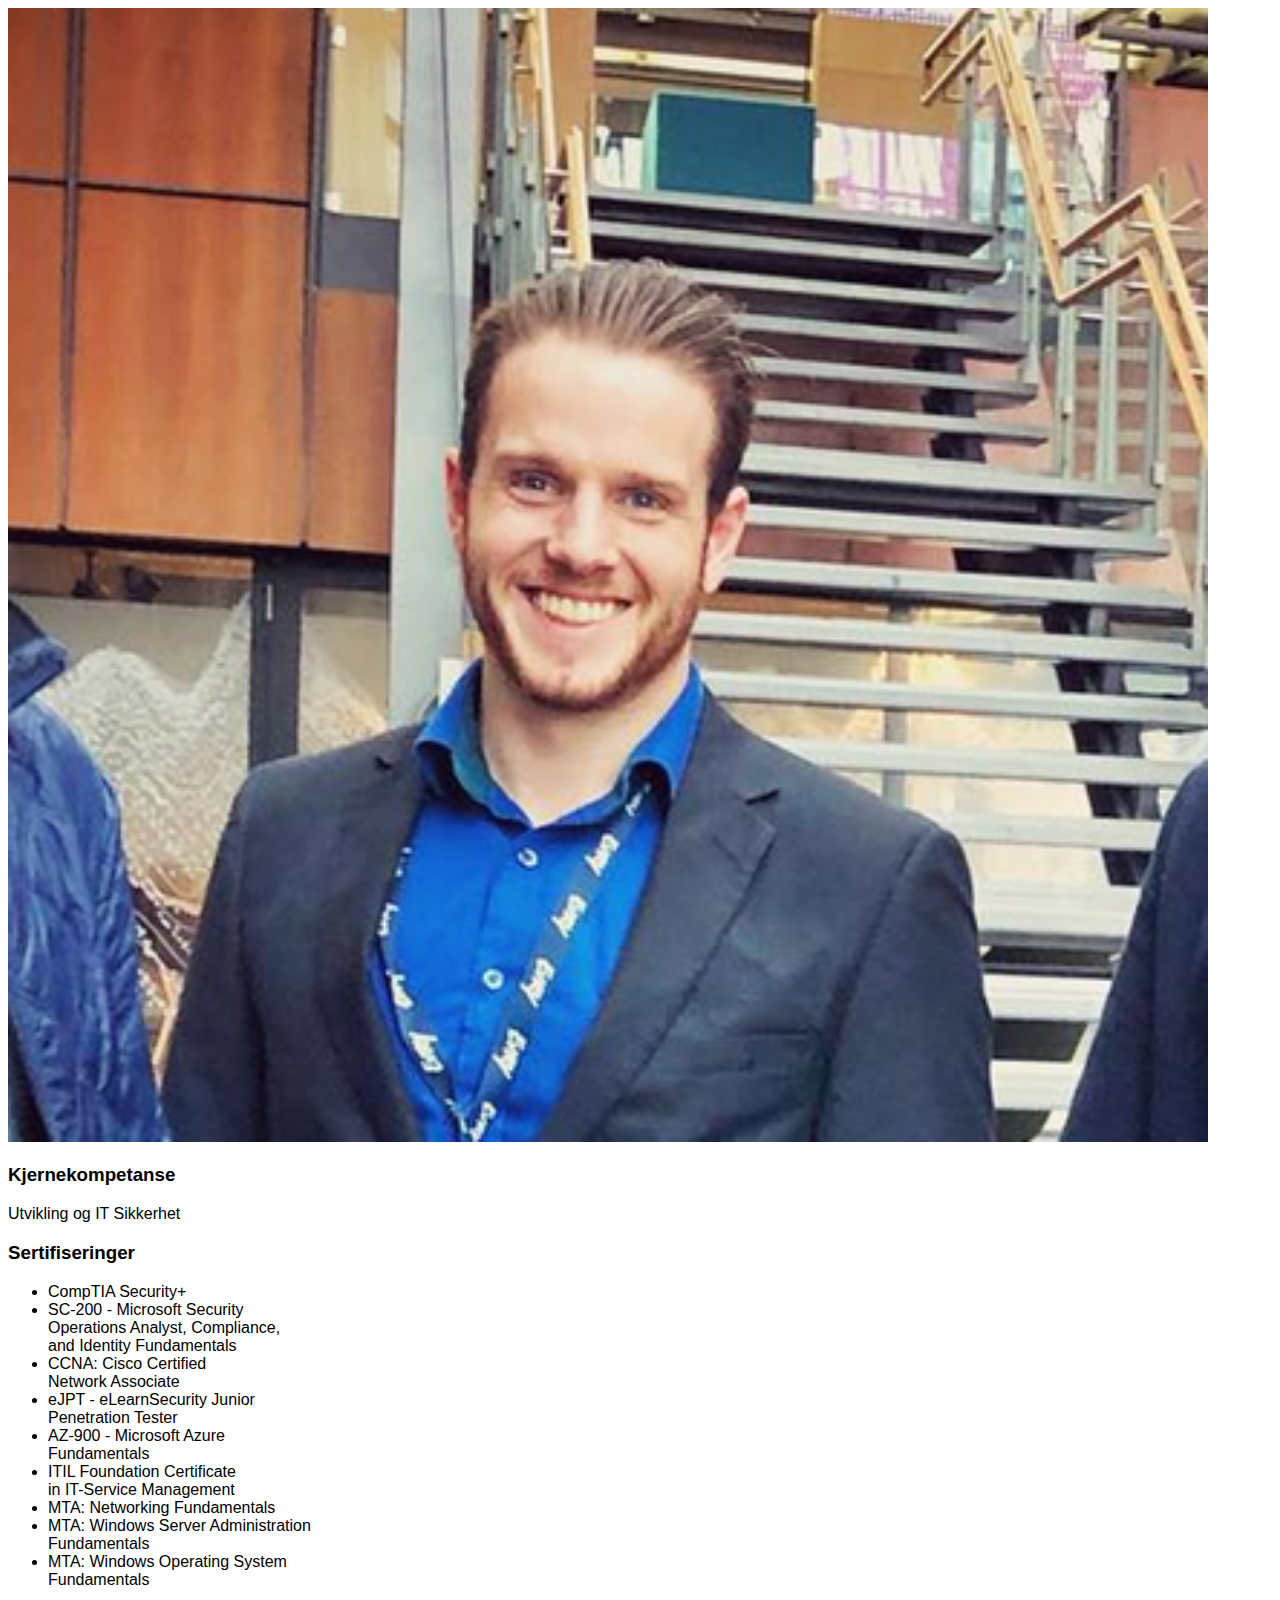
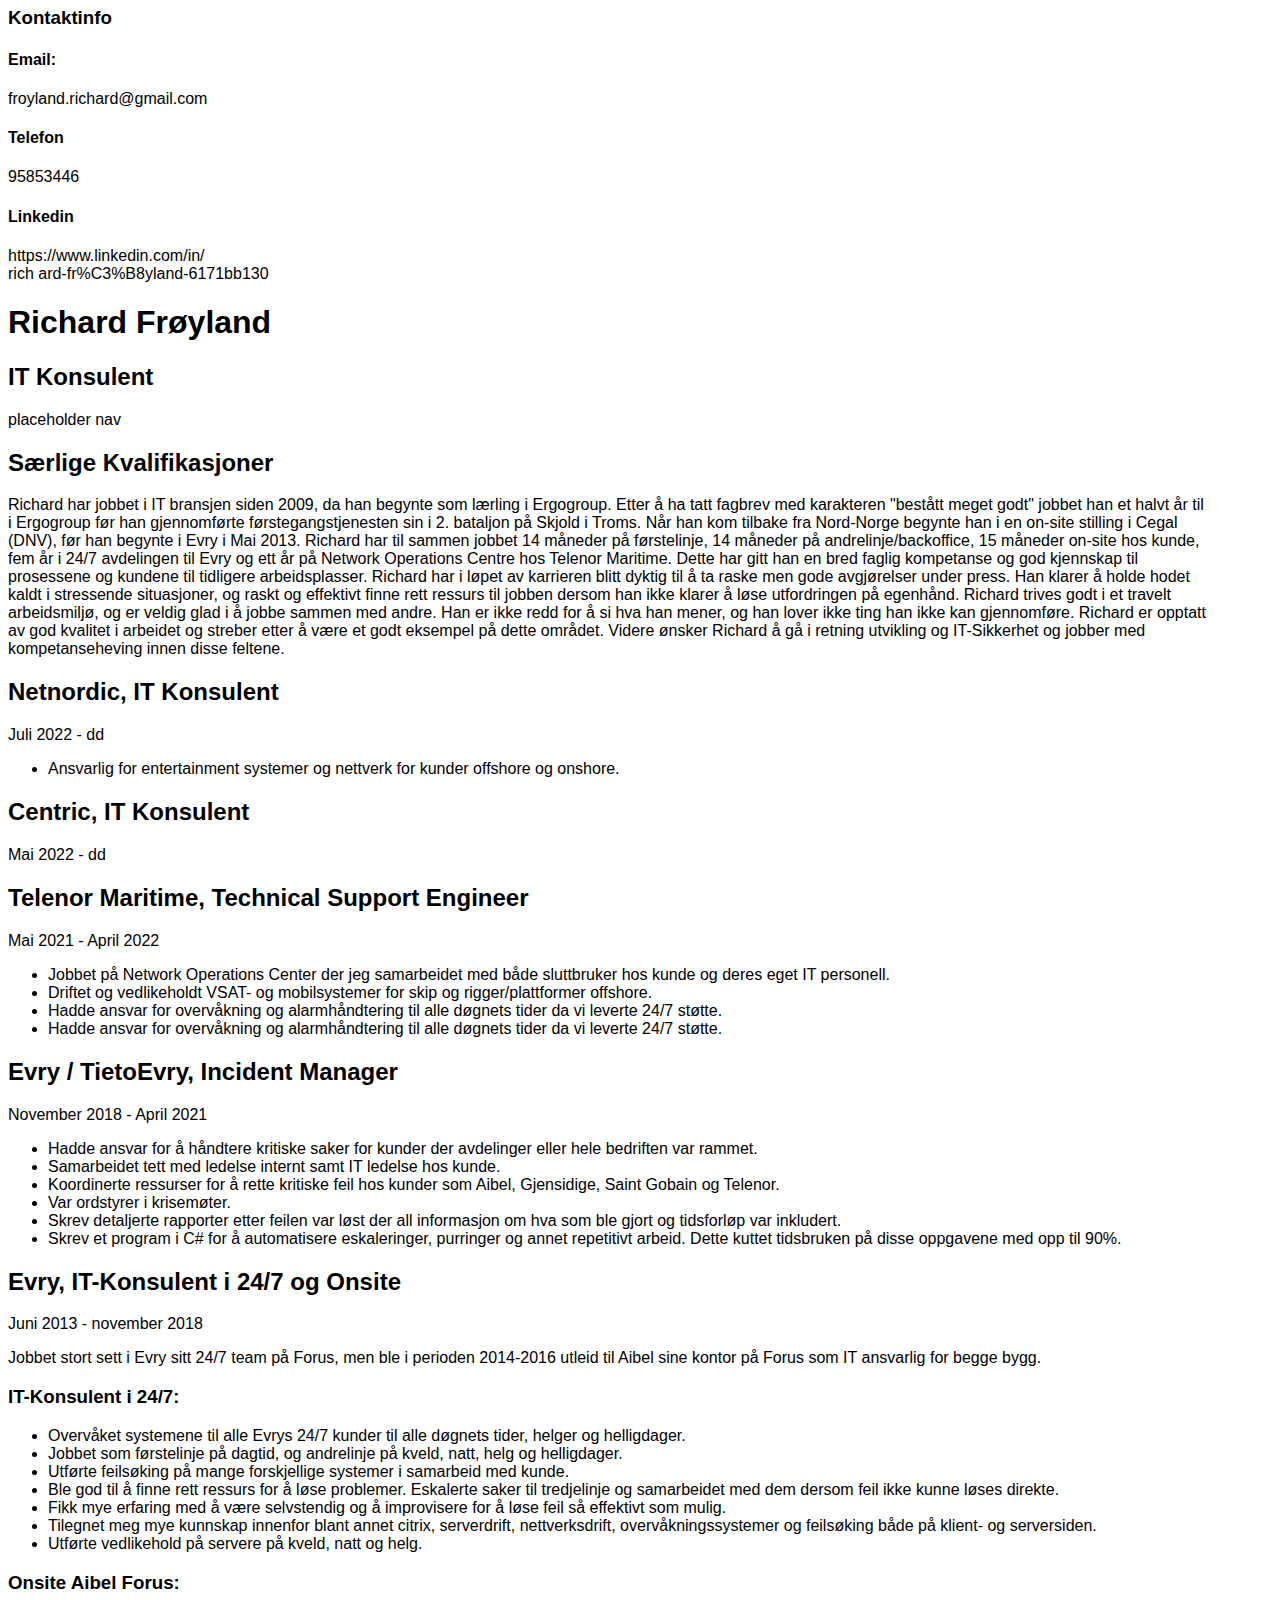
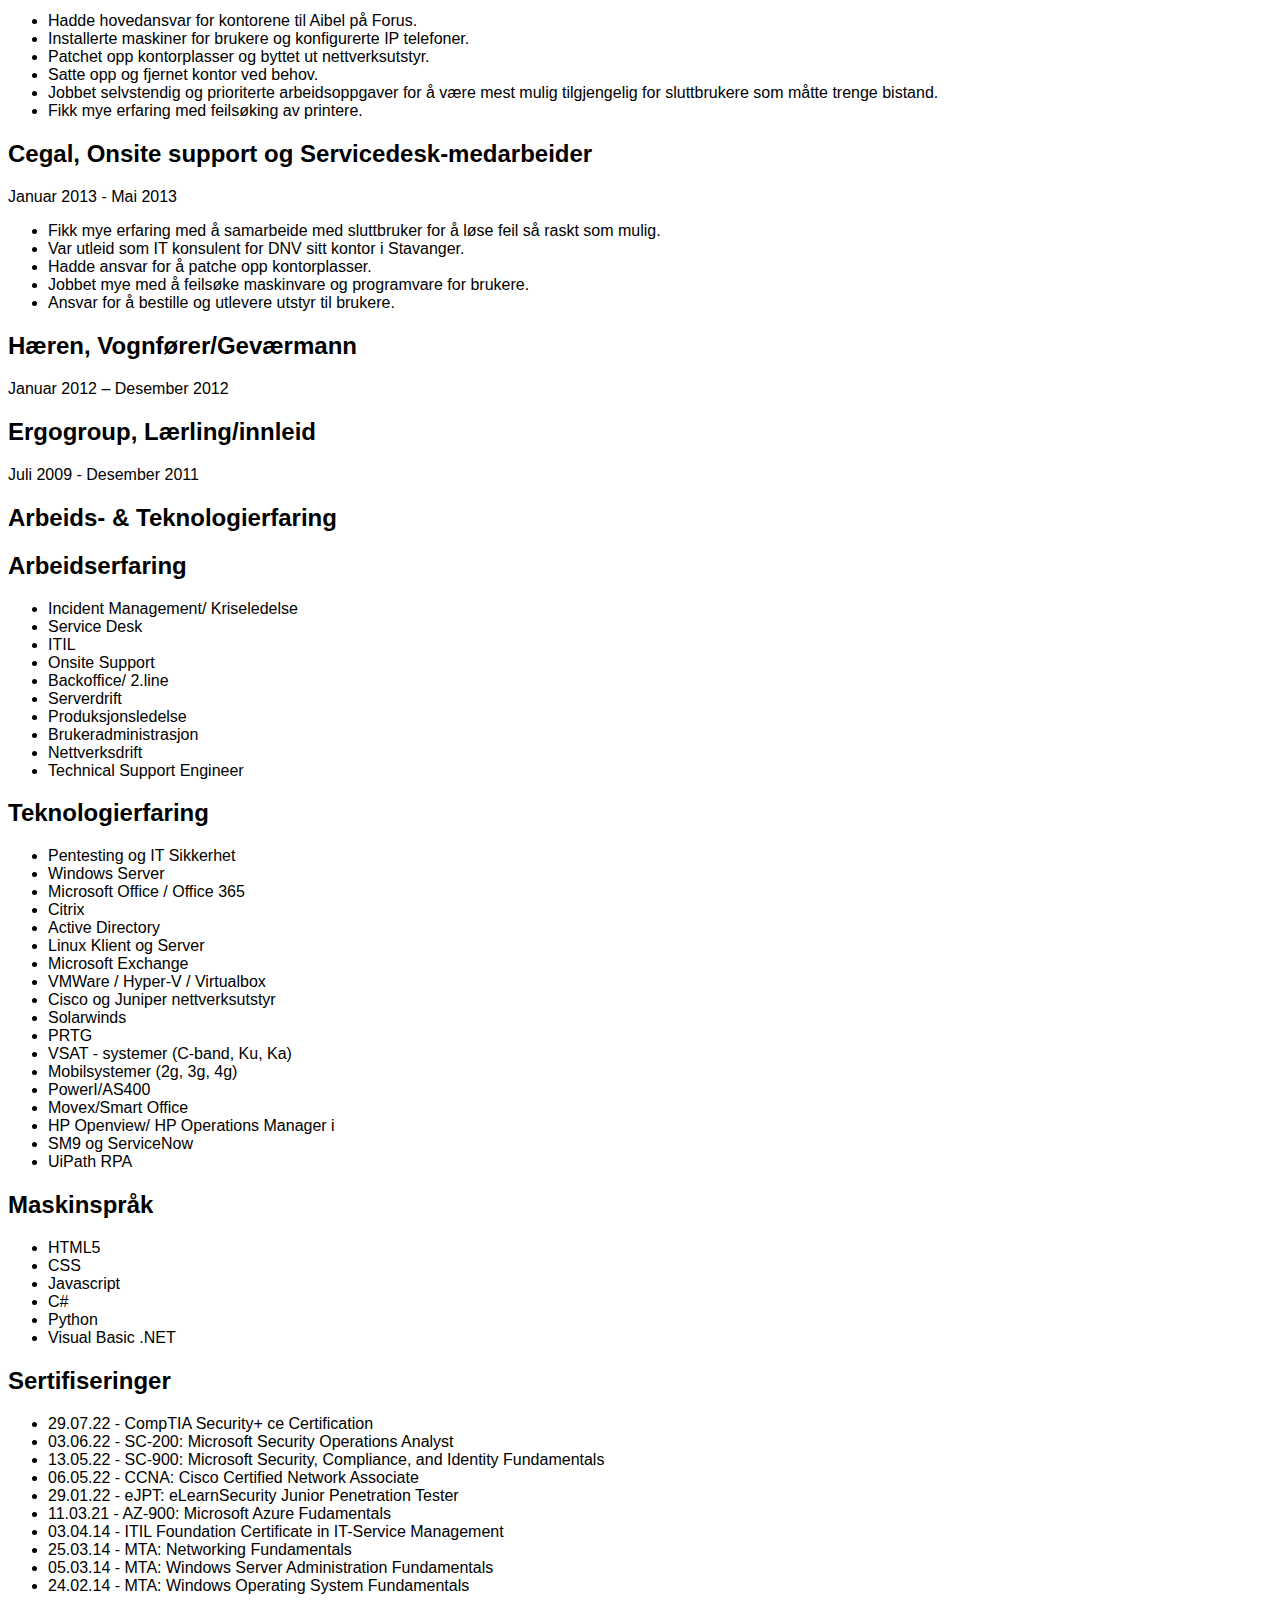
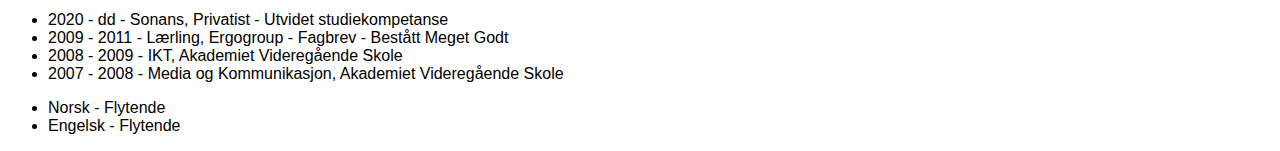
==== cv.html @ f16e023e "laget ny index og fjernet css" ====
<!DOCTYPE html>
<html lang="en">
<head>
  <meta charset="UTF-8">
  <meta http-equiv="X-UA-Compatible" content="IE=edge">
  <meta name="viewport" content="width=device-width, initial-scale=1.0">
  <title>Document</title>
  <link rel="stylesheet" href="./resources/css/index.css">
</head>
<body>

    <!--Sidebar med nøkkelinformasjon-->
    <div id="sidebar">
      <img id="konsulentbilde"src="./resources/images/headshot.png" alt="bilde av konsulent">
      <h3>Kjernekompetanse</h3>
      <p>Utvikling og IT Sikkerhet</p>
  
      <h3>Sertifiseringer</h3>
      <ul id="sertifiseringsliste-liten">
        <li>CompTIA Security+</li>
        <li>SC-200 - Microsoft Security<br> Operations Analyst, Compliance,<br> and Identity Fundamentals</li>
        <li>CCNA: Cisco Certified<br> Network Associate</li>
        <li>eJPT - eLearnSecurity Junior<br> Penetration Tester</li>
        <li>AZ-900 - Microsoft Azure<br> Fundamentals</li>
        <li>ITIL Foundation Certificate<br> in IT-Service Management</li>
        <li>MTA: Networking Fundamentals</li>
        <li>MTA: Windows Server Administration<br> Fundamentals</li>
        <li>MTA: Windows Operating System<br> Fundamentals</li>
      </ul>
  
      <h3>Kontaktinfo</h3>
      <h4>Email:</h4>
      <p>froyland.richard@gmail.com</p>
      <h4>Telefon</h4>
      <p>95853446</p>
      <h4>Linkedin</h4>
      <p>https://www.linkedin.com/in/<br>rich
        ard-fr%C3%B8yland-6171bb130</p>
    </div>
  <!--Overskrift-->
  <div class="main">
    <header>
      <h1>Richard Frøyland</h1>
      <h2>IT Konsulent</h2>
    </header>

    <nav>
      placeholder nav
    </nav>

    <!--Tekst om konsulent-->
    <div id="kvalifikasjoner">
      <h2>Særlige Kvalifikasjoner</h2>
      <p>Richard har jobbet i IT bransjen siden 2009, da han begynte som
        lærling i Ergogroup. Etter å ha tatt fagbrev med karakteren "bestått
        meget godt" jobbet han et halvt år til i Ergogroup før han
        gjennomførte førstegangstjenesten sin i 2. bataljon på Skjold i
        Troms. Når han kom tilbake fra Nord-Norge begynte han i en on-site
        stilling i Cegal (DNV), før han begynte i Evry i Mai 2013.
        Richard har til sammen jobbet 14 måneder på førstelinje, 14
        måneder på andrelinje/backoffice, 15 måneder on-site hos kunde,
        fem år i 24/7 avdelingen til Evry og ett år på Network Operations
        Centre hos Telenor Maritime. Dette har gitt han en bred faglig
        kompetanse og god kjennskap til prosessene og kundene til tidligere
        arbeidsplasser.
        Richard har i løpet av karrieren blitt dyktig til å ta raske men gode
        avgjørelser under press. Han klarer å holde hodet kaldt i stressende
        situasjoner, og raskt og effektivt finne rett ressurs til jobben dersom
        han ikke klarer å løse utfordringen på egenhånd. Richard trives godt
        i et travelt arbeidsmiljø, og er veldig glad i å jobbe sammen med
        andre. Han er ikke redd for å si hva han mener, og han lover ikke
        ting han ikke kan gjennomføre. Richard er opptatt av god kvalitet i
        arbeidet og streber etter å være et godt eksempel på dette området.
        Videre ønsker Richard å gå i retning utvikling og IT-Sikkerhet og
        jobber med kompetanseheving innen disse feltene.</p>
    </div>

    <!--Oversikt over arbeidserfaring-->
    <div id="arbeidserfaring">
      <h2>Netnordic, IT Konsulent</h2>
      <p class="italic">Juli 2022 - dd</p>
      <ul>
        <li>Ansvarlig for entertainment systemer og nettverk for kunder offshore og onshore.</li>
      </ul>

      <h2>Centric, IT Konsulent</h2>
      <p class="italic">Mai 2022 - dd</p>

      <h2>Telenor Maritime, Technical Support Engineer</h2>
      <p class="italic">Mai 2021 - April 2022</p>
      <ul>
        <li>Jobbet på Network Operations Center der jeg samarbeidet med både sluttbruker hos
          kunde og deres eget IT personell.</li>
        <li>Driftet og vedlikeholdt VSAT- og mobilsystemer for skip og rigger/plattformer
          offshore.</li>
        <li>Hadde ansvar for overvåkning og alarmhåndtering til alle døgnets tider da vi leverte
          24/7 støtte.</li>
        <li>Hadde ansvar for overvåkning og alarmhåndtering til alle døgnets tider da vi leverte
          24/7 støtte.</li>
      </ul>

      <h2>Evry / TietoEvry, Incident Manager</h2>
      <p class="italic">November 2018 - April 2021</p>
      <ul>
        <li>Hadde ansvar for å håndtere kritiske saker for kunder der avdelinger eller hele
          bedriften var rammet.</li>
        <li>Samarbeidet tett med ledelse internt samt IT ledelse hos kunde.</li>
        <li>Koordinerte ressurser for å rette kritiske feil hos kunder som Aibel, Gjensidige, Saint
          Gobain og Telenor.</li>
        <li>Var ordstyrer i krisemøter.</li>
        <li>Skrev detaljerte rapporter etter feilen var løst der all informasjon om hva som ble
          gjort og tidsforløp var inkludert.</li>
        <li>Skrev et program i C# for å automatisere eskaleringer, purringer og annet repetitivt
          arbeid. Dette kuttet tidsbruken på disse oppgavene med opp til 90%.</li>
      </ul>

      <h2>Evry, IT-Konsulent i 24/7 og Onsite</h2>
      <p class="italic">Juni 2013 - november 2018</p>
      <p class="italic">Jobbet stort sett i Evry sitt 24/7 team på Forus, men ble i perioden 2014-2016 utleid til Aibel
        sine kontor på Forus som IT ansvarlig for begge bygg.</p>
      <h3>IT-Konsulent i 24/7:</h3>
      <ul>
        <li>Overvåket systemene til alle Evrys 24/7 kunder til alle døgnets tider, helger og
          helligdager.</li>
        <li>Jobbet som førstelinje på dagtid, og andrelinje på kveld, natt, helg og helligdager.</li>
        <li>Utførte feilsøking på mange forskjellige systemer i samarbeid med kunde.</li>
        <li>Ble god til å finne rett ressurs for å løse problemer. Eskalerte saker til tredjelinje og
          samarbeidet med dem dersom feil ikke kunne løses direkte.</li>
        <li>Fikk mye erfaring med å være selvstendig og å improvisere for å løse feil så effektivt
          som mulig.</li>
        <li>Tilegnet meg mye kunnskap innenfor blant annet citrix, serverdrift, nettverksdrift,
          overvåkningssystemer og feilsøking både på klient- og serversiden.</li>
        <li>Utførte vedlikehold på servere på kveld, natt og helg.</li>
      </ul>

      <h3>Onsite Aibel Forus:</h3>
      <ul>
        <li>Hadde hovedansvar for kontorene til Aibel på Forus.</li>
        <li>Installerte maskiner for brukere og konfigurerte IP telefoner.</li>
        <li>Patchet opp kontorplasser og byttet ut nettverksutstyr.</li>
        <li>Satte opp og fjernet kontor ved behov.</li>
        <li>Jobbet selvstendig og prioriterte arbeidsoppgaver for å være mest mulig tilgjengelig
          for sluttbrukere som måtte trenge bistand.</li>
        <li>Fikk mye erfaring med feilsøking av printere.</li>
      </ul>

      <h2>Cegal, Onsite support og Servicedesk-medarbeider</h2>
      <p class="italic">Januar 2013 - Mai 2013</p>
      <ul>
        <li>Fikk mye erfaring med å samarbeide med sluttbruker for å løse feil så raskt som
          mulig.</li>
        <li>Var utleid som IT konsulent for DNV sitt kontor i Stavanger.</li>
        <li>Hadde ansvar for å patche opp kontorplasser.</li>
        <li>Jobbet mye med å feilsøke maskinvare og programvare for brukere.</li>
        <li>Ansvar for å bestille og utlevere utstyr til brukere.</li>
      </ul>

      <h2>Hæren, Vognfører/Geværmann</h2>
      <p class="italic">Januar 2012 – Desember 2012</p>

      <h2>Ergogroup, Lærling/innleid</h2>
      <p class="italic">Juli 2009 - Desember 2011</p>
    </div>

    <div id="arbeidsogteknologierfaring">
      <h2>Arbeids- & Teknologierfaring</h2>
      <div id="arbeidserfaring">
        <h2>Arbeidserfaring</h2>
        <ul>
          <li>Incident Management/
            Kriseledelse</li>
          <li>Service Desk</li>
          <li>ITIL</li>
          <li>Onsite Support</li>
          <li>Backoffice/ 2.line</li>
          <li>Serverdrift</li>
          <li>Produksjonsledelse</li>
          <li>Brukeradministrasjon</li>
          <li>Nettverksdrift</li>
          <li>Technical Support
            Engineer</li>
        </ul>
      </div>
      <div id="teknologierfaring">
        <h2>Teknologierfaring</h2>
        <ul>
          <li>Pentesting og IT Sikkerhet</li>
          <li>Windows Server</li>
          <li>Microsoft Office / Office 365</li>
          <li>Citrix</li>
          <li>Active Directory</li>
          <li>Linux Klient og Server</li>
          <li>Microsoft Exchange</li>
          <li>VMWare / Hyper-V / Virtualbox</li>
          <li>Cisco og Juniper nettverksutstyr</li>
          <li>Solarwinds</li>
          <li>PRTG</li>
          <li>VSAT - systemer (C-band, Ku, Ka)</li>
          <li>Mobilsystemer (2g, 3g, 4g)</li>
          <li>PowerI/AS400</li>
          <li>Movex/Smart Office</li>
          <li>HP Openview/ HP Operations Manager i</li>
          <li>SM9 og ServiceNow</li>
          <li>UiPath RPA</li>
        </ul>
      </div>
      <div id="maskinspråk">
        <h2>Maskinspråk</h2>
        <ul>
          <li>HTML5</li>
          <li>CSS</li>
          <li>Javascript</li>
          <li>C#</li>
          <li>Python</li>
          <li>Visual Basic .NET</li>
        </ul>
      </div>
    </div>

    <div id="sertifiseringer">
      <h2>Sertifiseringer</h2>
      <ul>
        <li>29.07.22 - CompTIA Security+ ce Certification</li>
        <li>03.06.22 - SC-200: Microsoft Security Operations Analyst</li>
        <li>13.05.22 - SC-900: Microsoft Security, Compliance, and Identity Fundamentals</li>
        <li>06.05.22 - CCNA: Cisco Certified Network Associate</li>
        <li>29.01.22 - eJPT: eLearnSecurity Junior Penetration Tester</li>
        <li>11.03.21 - AZ-900: Microsoft Azure Fudamentals</li>
        <li>03.04.14 - ITIL Foundation Certificate in IT-Service Management</li>
        <li>25.03.14 - MTA: Networking Fundamentals</li>
        <li>05.03.14 - MTA: Windows Server Administration Fundamentals</li>
        <li>24.02.14 - MTA: Windows Operating System Fundamentals</li>
      </ul>
    </div>

    <div id="utdannelse">
      <ul>
        <li>2020 - dd - Sonans, Privatist - Utvidet studiekompetanse</li>
        <li>2009 - 2011 - Lærling, Ergogroup - Fagbrev - Bestått Meget Godt</li>
        <li>2008 - 2009 - IKT, Akademiet Videregående Skole</li>
        <li>2007 - 2008 - Media og Kommunikasjon, Akademiet Videregående Skole</li>
      </ul>
    </div>

    <div id="Språk">
      <ul>
        <li>Norsk - Flytende</li>
        <li>Engelsk - Flytende</li>
      </ul>
    </div>
</div>
</body>
</html>
---- resources/css/index.css ----
* {
    font-family: Arial, Helvetica, sans-serif;
    width: 1200px;
}
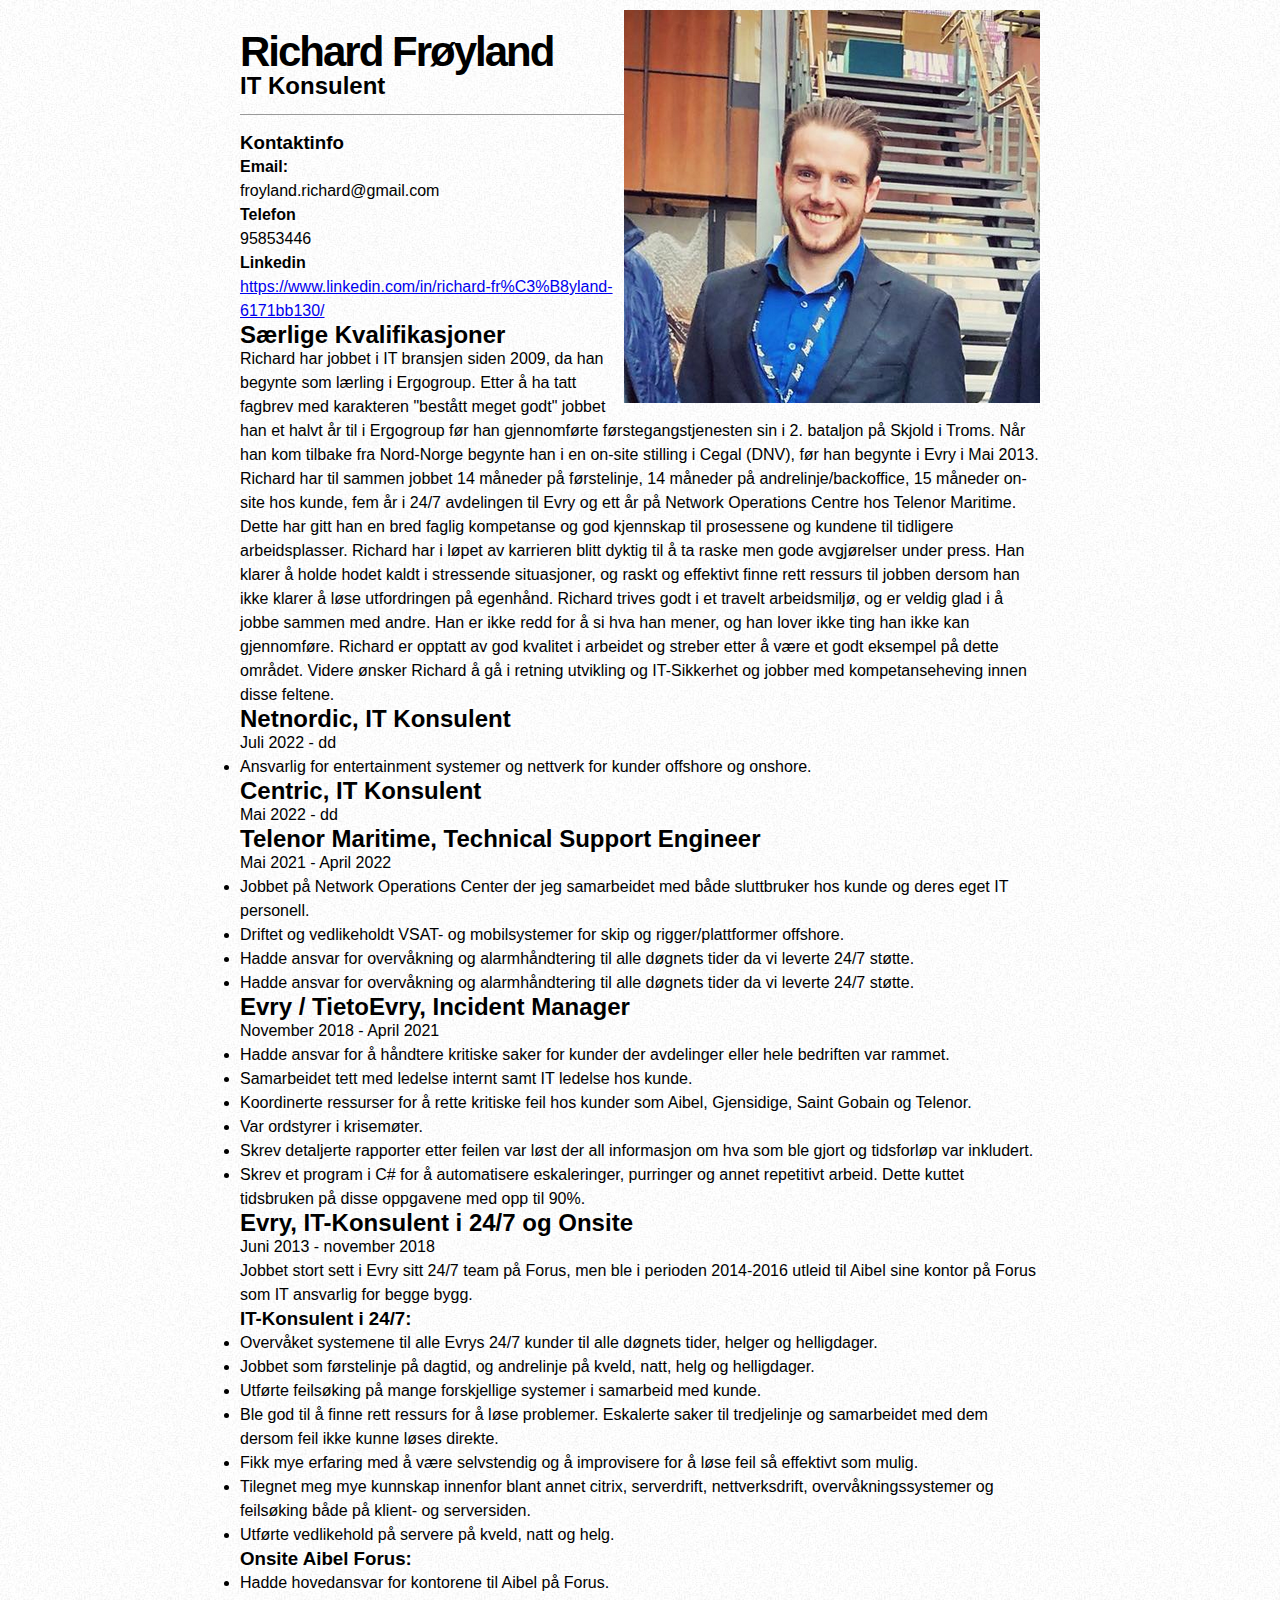
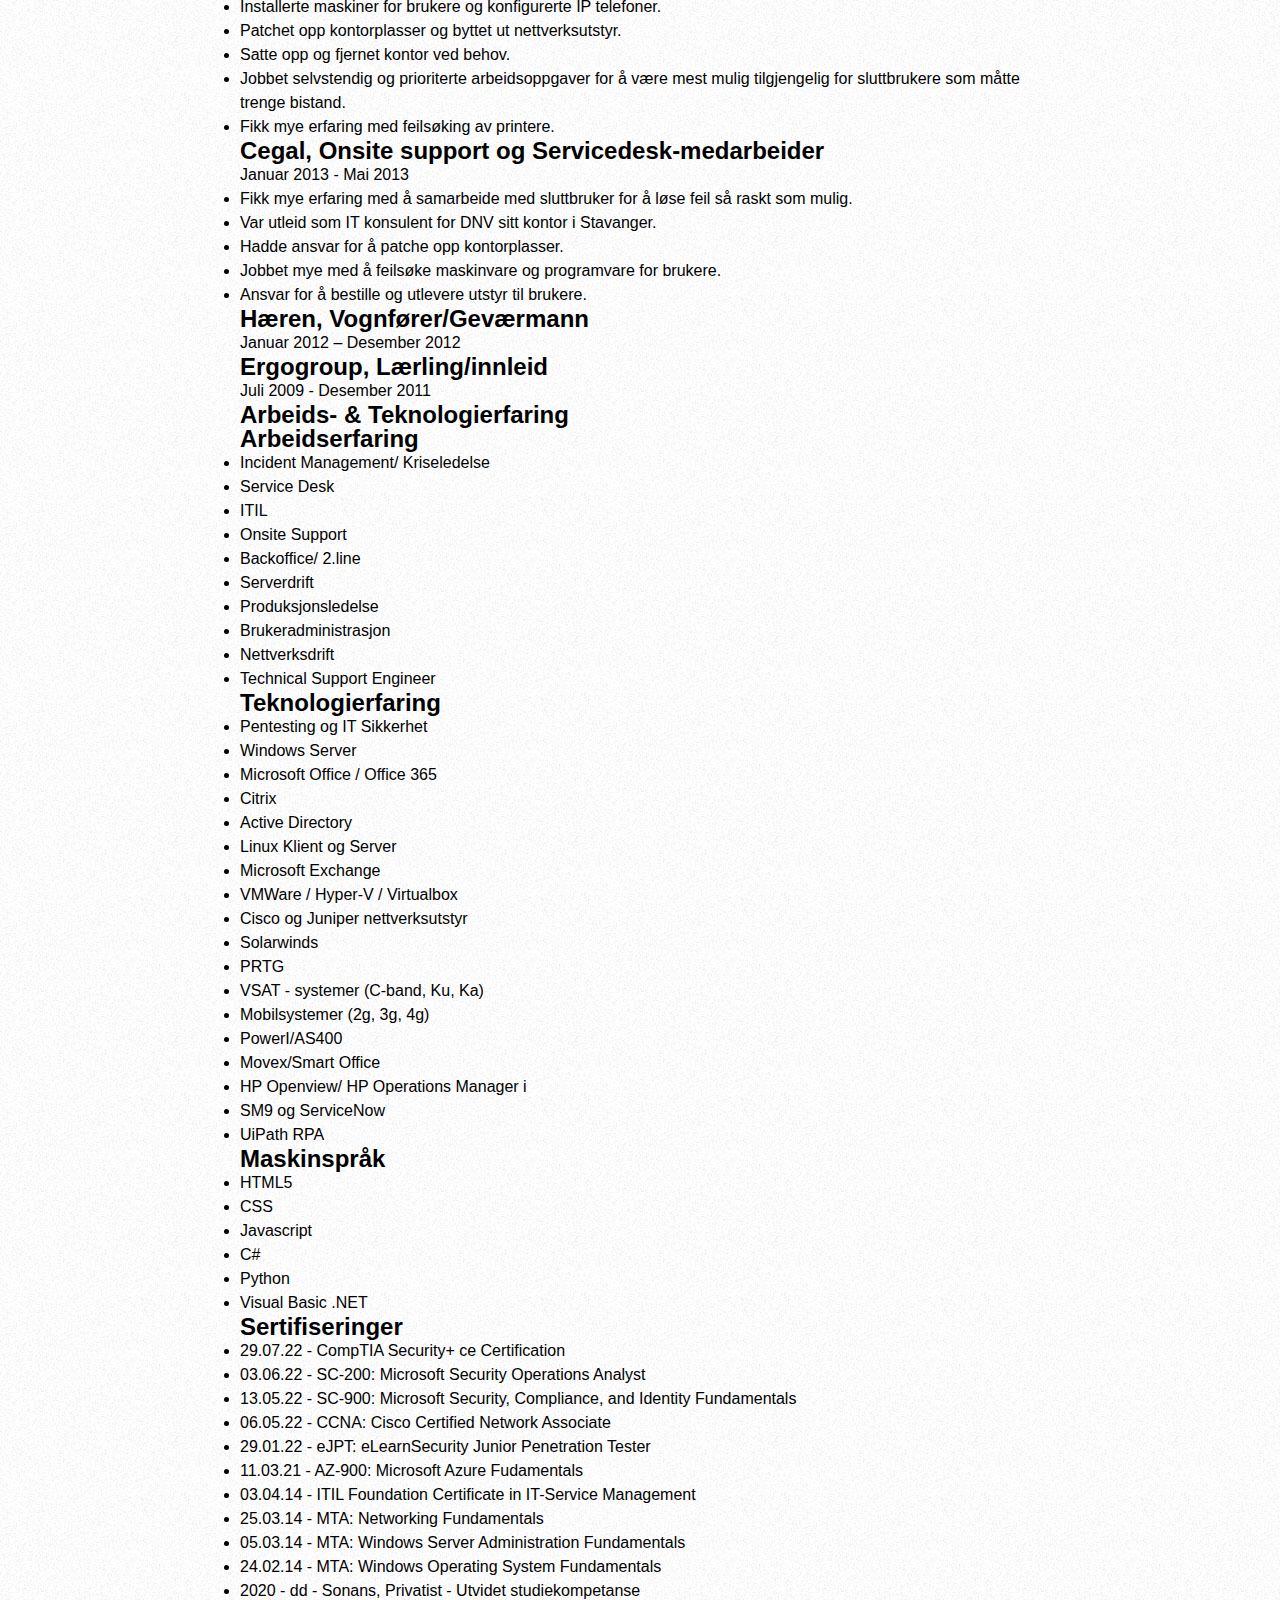
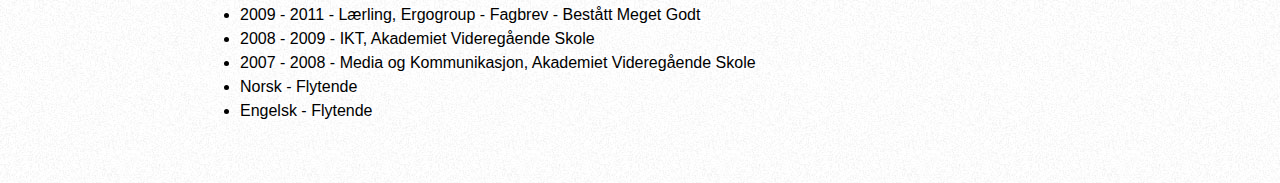
==== commit d6e59766: "redesign av cv v1" ====
--- a/cv.html
+++ b/cv.html
@@ -1,253 +1,321 @@
 <!DOCTYPE html>
 <html lang="en">
-<head>
-  <meta charset="UTF-8">
-  <meta http-equiv="X-UA-Compatible" content="IE=edge">
-  <meta name="viewport" content="width=device-width, initial-scale=1.0">
-  <title>Document</title>
-  <link rel="stylesheet" href="./resources/css/index.css">
-</head>
-<body>
-
-    <!--Sidebar med nøkkelinformasjon-->
-    <div id="sidebar">
-      <img id="konsulentbilde"src="./resources/images/headshot.png" alt="bilde av konsulent">
-      <h3>Kjernekompetanse</h3>
-      <p>Utvikling og IT Sikkerhet</p>
-  
-      <h3>Sertifiseringer</h3>
-      <ul id="sertifiseringsliste-liten">
-        <li>CompTIA Security+</li>
-        <li>SC-200 - Microsoft Security<br> Operations Analyst, Compliance,<br> and Identity Fundamentals</li>
-        <li>CCNA: Cisco Certified<br> Network Associate</li>
-        <li>eJPT - eLearnSecurity Junior<br> Penetration Tester</li>
-        <li>AZ-900 - Microsoft Azure<br> Fundamentals</li>
-        <li>ITIL Foundation Certificate<br> in IT-Service Management</li>
-        <li>MTA: Networking Fundamentals</li>
-        <li>MTA: Windows Server Administration<br> Fundamentals</li>
-        <li>MTA: Windows Operating System<br> Fundamentals</li>
-      </ul>
-  
-      <h3>Kontaktinfo</h3>
-      <h4>Email:</h4>
-      <p>froyland.richard@gmail.com</p>
-      <h4>Telefon</h4>
-      <p>95853446</p>
-      <h4>Linkedin</h4>
-      <p>https://www.linkedin.com/in/<br>rich
-        ard-fr%C3%B8yland-6171bb130</p>
-    </div>
-  <!--Overskrift-->
-  <div class="main">
-    <header>
-      <h1>Richard Frøyland</h1>
-      <h2>IT Konsulent</h2>
-    </header>
-
-    <nav>
-      placeholder nav
-    </nav>
-
-    <!--Tekst om konsulent-->
-    <div id="kvalifikasjoner">
-      <h2>Særlige Kvalifikasjoner</h2>
-      <p>Richard har jobbet i IT bransjen siden 2009, da han begynte som
-        lærling i Ergogroup. Etter å ha tatt fagbrev med karakteren "bestått
-        meget godt" jobbet han et halvt år til i Ergogroup før han
-        gjennomførte førstegangstjenesten sin i 2. bataljon på Skjold i
-        Troms. Når han kom tilbake fra Nord-Norge begynte han i en on-site
-        stilling i Cegal (DNV), før han begynte i Evry i Mai 2013.
-        Richard har til sammen jobbet 14 måneder på førstelinje, 14
-        måneder på andrelinje/backoffice, 15 måneder on-site hos kunde,
-        fem år i 24/7 avdelingen til Evry og ett år på Network Operations
-        Centre hos Telenor Maritime. Dette har gitt han en bred faglig
-        kompetanse og god kjennskap til prosessene og kundene til tidligere
-        arbeidsplasser.
-        Richard har i løpet av karrieren blitt dyktig til å ta raske men gode
-        avgjørelser under press. Han klarer å holde hodet kaldt i stressende
-        situasjoner, og raskt og effektivt finne rett ressurs til jobben dersom
-        han ikke klarer å løse utfordringen på egenhånd. Richard trives godt
-        i et travelt arbeidsmiljø, og er veldig glad i å jobbe sammen med
-        andre. Han er ikke redd for å si hva han mener, og han lover ikke
-        ting han ikke kan gjennomføre. Richard er opptatt av god kvalitet i
-        arbeidet og streber etter å være et godt eksempel på dette området.
-        Videre ønsker Richard å gå i retning utvikling og IT-Sikkerhet og
-        jobber med kompetanseheving innen disse feltene.</p>
-    </div>
-
-    <!--Oversikt over arbeidserfaring-->
-    <div id="arbeidserfaring">
-      <h2>Netnordic, IT Konsulent</h2>
-      <p class="italic">Juli 2022 - dd</p>
-      <ul>
-        <li>Ansvarlig for entertainment systemer og nettverk for kunder offshore og onshore.</li>
-      </ul>
-
-      <h2>Centric, IT Konsulent</h2>
-      <p class="italic">Mai 2022 - dd</p>
-
-      <h2>Telenor Maritime, Technical Support Engineer</h2>
-      <p class="italic">Mai 2021 - April 2022</p>
-      <ul>
-        <li>Jobbet på Network Operations Center der jeg samarbeidet med både sluttbruker hos
-          kunde og deres eget IT personell.</li>
-        <li>Driftet og vedlikeholdt VSAT- og mobilsystemer for skip og rigger/plattformer
-          offshore.</li>
-        <li>Hadde ansvar for overvåkning og alarmhåndtering til alle døgnets tider da vi leverte
-          24/7 støtte.</li>
-        <li>Hadde ansvar for overvåkning og alarmhåndtering til alle døgnets tider da vi leverte
-          24/7 støtte.</li>
-      </ul>
-
-      <h2>Evry / TietoEvry, Incident Manager</h2>
-      <p class="italic">November 2018 - April 2021</p>
-      <ul>
-        <li>Hadde ansvar for å håndtere kritiske saker for kunder der avdelinger eller hele
-          bedriften var rammet.</li>
-        <li>Samarbeidet tett med ledelse internt samt IT ledelse hos kunde.</li>
-        <li>Koordinerte ressurser for å rette kritiske feil hos kunder som Aibel, Gjensidige, Saint
-          Gobain og Telenor.</li>
-        <li>Var ordstyrer i krisemøter.</li>
-        <li>Skrev detaljerte rapporter etter feilen var løst der all informasjon om hva som ble
-          gjort og tidsforløp var inkludert.</li>
-        <li>Skrev et program i C# for å automatisere eskaleringer, purringer og annet repetitivt
-          arbeid. Dette kuttet tidsbruken på disse oppgavene med opp til 90%.</li>
-      </ul>
-
-      <h2>Evry, IT-Konsulent i 24/7 og Onsite</h2>
-      <p class="italic">Juni 2013 - november 2018</p>
-      <p class="italic">Jobbet stort sett i Evry sitt 24/7 team på Forus, men ble i perioden 2014-2016 utleid til Aibel
-        sine kontor på Forus som IT ansvarlig for begge bygg.</p>
-      <h3>IT-Konsulent i 24/7:</h3>
-      <ul>
-        <li>Overvåket systemene til alle Evrys 24/7 kunder til alle døgnets tider, helger og
-          helligdager.</li>
-        <li>Jobbet som førstelinje på dagtid, og andrelinje på kveld, natt, helg og helligdager.</li>
-        <li>Utførte feilsøking på mange forskjellige systemer i samarbeid med kunde.</li>
-        <li>Ble god til å finne rett ressurs for å løse problemer. Eskalerte saker til tredjelinje og
-          samarbeidet med dem dersom feil ikke kunne løses direkte.</li>
-        <li>Fikk mye erfaring med å være selvstendig og å improvisere for å løse feil så effektivt
-          som mulig.</li>
-        <li>Tilegnet meg mye kunnskap innenfor blant annet citrix, serverdrift, nettverksdrift,
-          overvåkningssystemer og feilsøking både på klient- og serversiden.</li>
-        <li>Utførte vedlikehold på servere på kveld, natt og helg.</li>
-      </ul>
-
-      <h3>Onsite Aibel Forus:</h3>
-      <ul>
-        <li>Hadde hovedansvar for kontorene til Aibel på Forus.</li>
-        <li>Installerte maskiner for brukere og konfigurerte IP telefoner.</li>
-        <li>Patchet opp kontorplasser og byttet ut nettverksutstyr.</li>
-        <li>Satte opp og fjernet kontor ved behov.</li>
-        <li>Jobbet selvstendig og prioriterte arbeidsoppgaver for å være mest mulig tilgjengelig
-          for sluttbrukere som måtte trenge bistand.</li>
-        <li>Fikk mye erfaring med feilsøking av printere.</li>
-      </ul>
-
-      <h2>Cegal, Onsite support og Servicedesk-medarbeider</h2>
-      <p class="italic">Januar 2013 - Mai 2013</p>
-      <ul>
-        <li>Fikk mye erfaring med å samarbeide med sluttbruker for å løse feil så raskt som
-          mulig.</li>
-        <li>Var utleid som IT konsulent for DNV sitt kontor i Stavanger.</li>
-        <li>Hadde ansvar for å patche opp kontorplasser.</li>
-        <li>Jobbet mye med å feilsøke maskinvare og programvare for brukere.</li>
-        <li>Ansvar for å bestille og utlevere utstyr til brukere.</li>
-      </ul>
-
-      <h2>Hæren, Vognfører/Geværmann</h2>
-      <p class="italic">Januar 2012 – Desember 2012</p>
-
-      <h2>Ergogroup, Lærling/innleid</h2>
-      <p class="italic">Juli 2009 - Desember 2011</p>
-    </div>
-
-    <div id="arbeidsogteknologierfaring">
-      <h2>Arbeids- & Teknologierfaring</h2>
-      <div id="arbeidserfaring">
-        <h2>Arbeidserfaring</h2>
-        <ul>
-          <li>Incident Management/
-            Kriseledelse</li>
-          <li>Service Desk</li>
-          <li>ITIL</li>
-          <li>Onsite Support</li>
-          <li>Backoffice/ 2.line</li>
-          <li>Serverdrift</li>
-          <li>Produksjonsledelse</li>
-          <li>Brukeradministrasjon</li>
-          <li>Nettverksdrift</li>
-          <li>Technical Support
-            Engineer</li>
-        </ul>
-      </div>
-      <div id="teknologierfaring">
-        <h2>Teknologierfaring</h2>
-        <ul>
-          <li>Pentesting og IT Sikkerhet</li>
-          <li>Windows Server</li>
-          <li>Microsoft Office / Office 365</li>
-          <li>Citrix</li>
-          <li>Active Directory</li>
-          <li>Linux Klient og Server</li>
-          <li>Microsoft Exchange</li>
-          <li>VMWare / Hyper-V / Virtualbox</li>
-          <li>Cisco og Juniper nettverksutstyr</li>
-          <li>Solarwinds</li>
-          <li>PRTG</li>
-          <li>VSAT - systemer (C-band, Ku, Ka)</li>
-          <li>Mobilsystemer (2g, 3g, 4g)</li>
-          <li>PowerI/AS400</li>
-          <li>Movex/Smart Office</li>
-          <li>HP Openview/ HP Operations Manager i</li>
-          <li>SM9 og ServiceNow</li>
-          <li>UiPath RPA</li>
-        </ul>
-      </div>
-      <div id="maskinspråk">
-        <h2>Maskinspråk</h2>
-        <ul>
-          <li>HTML5</li>
-          <li>CSS</li>
-          <li>Javascript</li>
-          <li>C#</li>
-          <li>Python</li>
-          <li>Visual Basic .NET</li>
-        </ul>
+  <head>
+    <meta charset="UTF-8" />
+    <meta http-equiv="X-UA-Compatible" content="IE=edge" />
+    <meta name="viewport" content="width=device-width, initial-scale=1.0" />
+    <title>Document</title>
+    <link rel="stylesheet" href="./resources/css/index.css" />
+  </head>
+  <body>
+    <div id="page-wrap">
+      <!--Sidebar med nøkkelinformasjon-->
+      <img
+        id="pic"
+        src="./resources/images/headshot.png"
+        alt="bilde av konsulent"
+      />
+      <!--         <h3>Kjernekompetanse</h3>
+          <p>Utvikling og IT Sikkerhet</p> -->
+
+      <!--         <h3>Sertifiseringer</h3>
+          <ul id="sertifiseringsliste-liten">
+            <li>CompTIA Security+</li>
+            <li>SC-200 - Microsoft Security<br> Operations Analyst, Compliance,<br> and Identity Fundamentals</li>
+            <li>CCNA: Cisco Certified<br> Network Associate</li>
+            <li>eJPT - eLearnSecurity Junior<br> Penetration Tester</li>
+            <li>AZ-900 - Microsoft Azure<br> Fundamentals</li>
+            <li>ITIL Foundation Certificate<br> in IT-Service Management</li>
+            <li>MTA: Networking Fundamentals</li>
+            <li>MTA: Windows Server Administration<br> Fundamentals</li>
+            <li>MTA: Windows Operating System<br> Fundamentals</li>
+          </ul> -->
+      <div class="main">
+        <header>
+          <h1>Richard Frøyland</h1>
+          <h2>IT Konsulent</h2>
+        </header>
+
+        <div id="kontaktinfo" class="vcard">
+          <h3>Kontaktinfo</h3>
+          <h4>Email:</h4>
+          <p>froyland.richard@gmail.com</p>
+          <h4>Telefon</h4>
+          <p>95853446</p>
+          <h4>Linkedin</h4>
+          <p>
+            <a
+              href="https://www.linkedin.com/in/richard-fr%C3%B8yland-6171bb130/"
+              >https://www.linkedin.com/in/richard-fr%C3%B8yland-6171bb130/</a
+            >
+          </p>
+        </div>
+
+        <!--Overskrift-->
+
+        <!-- <nav>placeholder nav</nav> -->
+
+        <!--Tekst om konsulent-->
+        <div id="kvalifikasjoner">
+          <h2>Særlige Kvalifikasjoner</h2>
+          <p>
+            Richard har jobbet i IT bransjen siden 2009, da han begynte som
+            lærling i Ergogroup. Etter å ha tatt fagbrev med karakteren "bestått
+            meget godt" jobbet han et halvt år til i Ergogroup før han
+            gjennomførte førstegangstjenesten sin i 2. bataljon på Skjold i
+            Troms. Når han kom tilbake fra Nord-Norge begynte han i en on-site
+            stilling i Cegal (DNV), før han begynte i Evry i Mai 2013. Richard
+            har til sammen jobbet 14 måneder på førstelinje, 14 måneder på
+            andrelinje/backoffice, 15 måneder on-site hos kunde, fem år i 24/7
+            avdelingen til Evry og ett år på Network Operations Centre hos
+            Telenor Maritime. Dette har gitt han en bred faglig kompetanse og
+            god kjennskap til prosessene og kundene til tidligere
+            arbeidsplasser. Richard har i løpet av karrieren blitt dyktig til å
+            ta raske men gode avgjørelser under press. Han klarer å holde hodet
+            kaldt i stressende situasjoner, og raskt og effektivt finne rett
+            ressurs til jobben dersom han ikke klarer å løse utfordringen på
+            egenhånd. Richard trives godt i et travelt arbeidsmiljø, og er
+            veldig glad i å jobbe sammen med andre. Han er ikke redd for å si
+            hva han mener, og han lover ikke ting han ikke kan gjennomføre.
+            Richard er opptatt av god kvalitet i arbeidet og streber etter å
+            være et godt eksempel på dette området. Videre ønsker Richard å gå i
+            retning utvikling og IT-Sikkerhet og jobber med kompetanseheving
+            innen disse feltene.
+          </p>
+        </div>
+
+        <!--Oversikt over arbeidserfaring-->
+        <div id="arbeidserfaring">
+          <h2>Netnordic, IT Konsulent</h2>
+          <p class="italic">Juli 2022 - dd</p>
+          <ul>
+            <li>
+              Ansvarlig for entertainment systemer og nettverk for kunder
+              offshore og onshore.
+            </li>
+          </ul>
+
+          <h2>Centric, IT Konsulent</h2>
+          <p class="italic">Mai 2022 - dd</p>
+
+          <h2>Telenor Maritime, Technical Support Engineer</h2>
+          <p class="italic">Mai 2021 - April 2022</p>
+          <ul>
+            <li>
+              Jobbet på Network Operations Center der jeg samarbeidet med både
+              sluttbruker hos kunde og deres eget IT personell.
+            </li>
+            <li>
+              Driftet og vedlikeholdt VSAT- og mobilsystemer for skip og
+              rigger/plattformer offshore.
+            </li>
+            <li>
+              Hadde ansvar for overvåkning og alarmhåndtering til alle døgnets
+              tider da vi leverte 24/7 støtte.
+            </li>
+            <li>
+              Hadde ansvar for overvåkning og alarmhåndtering til alle døgnets
+              tider da vi leverte 24/7 støtte.
+            </li>
+          </ul>
+
+          <h2>Evry / TietoEvry, Incident Manager</h2>
+          <p class="italic">November 2018 - April 2021</p>
+          <ul>
+            <li>
+              Hadde ansvar for å håndtere kritiske saker for kunder der
+              avdelinger eller hele bedriften var rammet.
+            </li>
+            <li>
+              Samarbeidet tett med ledelse internt samt IT ledelse hos kunde.
+            </li>
+            <li>
+              Koordinerte ressurser for å rette kritiske feil hos kunder som
+              Aibel, Gjensidige, Saint Gobain og Telenor.
+            </li>
+            <li>Var ordstyrer i krisemøter.</li>
+            <li>
+              Skrev detaljerte rapporter etter feilen var løst der all
+              informasjon om hva som ble gjort og tidsforløp var inkludert.
+            </li>
+            <li>
+              Skrev et program i C# for å automatisere eskaleringer, purringer
+              og annet repetitivt arbeid. Dette kuttet tidsbruken på disse
+              oppgavene med opp til 90%.
+            </li>
+          </ul>
+
+          <h2>Evry, IT-Konsulent i 24/7 og Onsite</h2>
+          <p class="italic">Juni 2013 - november 2018</p>
+          <p class="italic">
+            Jobbet stort sett i Evry sitt 24/7 team på Forus, men ble i perioden
+            2014-2016 utleid til Aibel sine kontor på Forus som IT ansvarlig for
+            begge bygg.
+          </p>
+          <h3>IT-Konsulent i 24/7:</h3>
+          <ul>
+            <li>
+              Overvåket systemene til alle Evrys 24/7 kunder til alle døgnets
+              tider, helger og helligdager.
+            </li>
+            <li>
+              Jobbet som førstelinje på dagtid, og andrelinje på kveld, natt,
+              helg og helligdager.
+            </li>
+            <li>
+              Utførte feilsøking på mange forskjellige systemer i samarbeid med
+              kunde.
+            </li>
+            <li>
+              Ble god til å finne rett ressurs for å løse problemer. Eskalerte
+              saker til tredjelinje og samarbeidet med dem dersom feil ikke
+              kunne løses direkte.
+            </li>
+            <li>
+              Fikk mye erfaring med å være selvstendig og å improvisere for å
+              løse feil så effektivt som mulig.
+            </li>
+            <li>
+              Tilegnet meg mye kunnskap innenfor blant annet citrix,
+              serverdrift, nettverksdrift, overvåkningssystemer og feilsøking
+              både på klient- og serversiden.
+            </li>
+            <li>Utførte vedlikehold på servere på kveld, natt og helg.</li>
+          </ul>
+
+          <h3>Onsite Aibel Forus:</h3>
+          <ul>
+            <li>Hadde hovedansvar for kontorene til Aibel på Forus.</li>
+            <li>
+              Installerte maskiner for brukere og konfigurerte IP telefoner.
+            </li>
+            <li>Patchet opp kontorplasser og byttet ut nettverksutstyr.</li>
+            <li>Satte opp og fjernet kontor ved behov.</li>
+            <li>
+              Jobbet selvstendig og prioriterte arbeidsoppgaver for å være mest
+              mulig tilgjengelig for sluttbrukere som måtte trenge bistand.
+            </li>
+            <li>Fikk mye erfaring med feilsøking av printere.</li>
+          </ul>
+
+          <h2>Cegal, Onsite support og Servicedesk-medarbeider</h2>
+          <p class="italic">Januar 2013 - Mai 2013</p>
+          <ul>
+            <li>
+              Fikk mye erfaring med å samarbeide med sluttbruker for å løse feil
+              så raskt som mulig.
+            </li>
+            <li>
+              Var utleid som IT konsulent for DNV sitt kontor i Stavanger.
+            </li>
+            <li>Hadde ansvar for å patche opp kontorplasser.</li>
+            <li>
+              Jobbet mye med å feilsøke maskinvare og programvare for brukere.
+            </li>
+            <li>Ansvar for å bestille og utlevere utstyr til brukere.</li>
+          </ul>
+
+          <h2>Hæren, Vognfører/Geværmann</h2>
+          <p class="italic">Januar 2012 – Desember 2012</p>
+
+          <h2>Ergogroup, Lærling/innleid</h2>
+          <p class="italic">Juli 2009 - Desember 2011</p>
+        </div>
+
+        <div id="arbeidsogteknologierfaring">
+          <h2>Arbeids- & Teknologierfaring</h2>
+          <div id="arbeidserfaring">
+            <h2>Arbeidserfaring</h2>
+            <ul>
+              <li>Incident Management/ Kriseledelse</li>
+              <li>Service Desk</li>
+              <li>ITIL</li>
+              <li>Onsite Support</li>
+              <li>Backoffice/ 2.line</li>
+              <li>Serverdrift</li>
+              <li>Produksjonsledelse</li>
+              <li>Brukeradministrasjon</li>
+              <li>Nettverksdrift</li>
+              <li>Technical Support Engineer</li>
+            </ul>
+          </div>
+          <div id="teknologierfaring">
+            <h2>Teknologierfaring</h2>
+            <ul>
+              <li>Pentesting og IT Sikkerhet</li>
+              <li>Windows Server</li>
+              <li>Microsoft Office / Office 365</li>
+              <li>Citrix</li>
+              <li>Active Directory</li>
+              <li>Linux Klient og Server</li>
+              <li>Microsoft Exchange</li>
+              <li>VMWare / Hyper-V / Virtualbox</li>
+              <li>Cisco og Juniper nettverksutstyr</li>
+              <li>Solarwinds</li>
+              <li>PRTG</li>
+              <li>VSAT - systemer (C-band, Ku, Ka)</li>
+              <li>Mobilsystemer (2g, 3g, 4g)</li>
+              <li>PowerI/AS400</li>
+              <li>Movex/Smart Office</li>
+              <li>HP Openview/ HP Operations Manager i</li>
+              <li>SM9 og ServiceNow</li>
+              <li>UiPath RPA</li>
+            </ul>
+          </div>
+          <div id="maskinspråk">
+            <h2>Maskinspråk</h2>
+            <ul>
+              <li>HTML5</li>
+              <li>CSS</li>
+              <li>Javascript</li>
+              <li>C#</li>
+              <li>Python</li>
+              <li>Visual Basic .NET</li>
+            </ul>
+          </div>
+        </div>
+
+        <div id="sertifiseringer">
+          <h2>Sertifiseringer</h2>
+          <ul>
+            <li>29.07.22 - CompTIA Security+ ce Certification</li>
+            <li>03.06.22 - SC-200: Microsoft Security Operations Analyst</li>
+            <li>
+              13.05.22 - SC-900: Microsoft Security, Compliance, and Identity
+              Fundamentals
+            </li>
+            <li>06.05.22 - CCNA: Cisco Certified Network Associate</li>
+            <li>29.01.22 - eJPT: eLearnSecurity Junior Penetration Tester</li>
+            <li>11.03.21 - AZ-900: Microsoft Azure Fudamentals</li>
+            <li>
+              03.04.14 - ITIL Foundation Certificate in IT-Service Management
+            </li>
+            <li>25.03.14 - MTA: Networking Fundamentals</li>
+            <li>05.03.14 - MTA: Windows Server Administration Fundamentals</li>
+            <li>24.02.14 - MTA: Windows Operating System Fundamentals</li>
+          </ul>
+        </div>
+
+        <div id="utdannelse">
+          <ul>
+            <li>2020 - dd - Sonans, Privatist - Utvidet studiekompetanse</li>
+            <li>
+              2009 - 2011 - Lærling, Ergogroup - Fagbrev - Bestått Meget Godt
+            </li>
+            <li>2008 - 2009 - IKT, Akademiet Videregående Skole</li>
+            <li>
+              2007 - 2008 - Media og Kommunikasjon, Akademiet Videregående Skole
+            </li>
+          </ul>
+        </div>
+
+        <div id="Språk">
+          <ul>
+            <li>Norsk - Flytende</li>
+            <li>Engelsk - Flytende</li>
+          </ul>
+        </div>
       </div>
     </div>
-
-    <div id="sertifiseringer">
-      <h2>Sertifiseringer</h2>
-      <ul>
-        <li>29.07.22 - CompTIA Security+ ce Certification</li>
-        <li>03.06.22 - SC-200: Microsoft Security Operations Analyst</li>
-        <li>13.05.22 - SC-900: Microsoft Security, Compliance, and Identity Fundamentals</li>
-        <li>06.05.22 - CCNA: Cisco Certified Network Associate</li>
-        <li>29.01.22 - eJPT: eLearnSecurity Junior Penetration Tester</li>
-        <li>11.03.21 - AZ-900: Microsoft Azure Fudamentals</li>
-        <li>03.04.14 - ITIL Foundation Certificate in IT-Service Management</li>
-        <li>25.03.14 - MTA: Networking Fundamentals</li>
-        <li>05.03.14 - MTA: Windows Server Administration Fundamentals</li>
-        <li>24.02.14 - MTA: Windows Operating System Fundamentals</li>
-      </ul>
-    </div>
-
-    <div id="utdannelse">
-      <ul>
-        <li>2020 - dd - Sonans, Privatist - Utvidet studiekompetanse</li>
-        <li>2009 - 2011 - Lærling, Ergogroup - Fagbrev - Bestått Meget Godt</li>
-        <li>2008 - 2009 - IKT, Akademiet Videregående Skole</li>
-        <li>2007 - 2008 - Media og Kommunikasjon, Akademiet Videregående Skole</li>
-      </ul>
-    </div>
-
-    <div id="Språk">
-      <ul>
-        <li>Norsk - Flytende</li>
-        <li>Engelsk - Flytende</li>
-      </ul>
-    </div>
-</div>
-</body>
-</html>+  </body>
+</html>
--- a/resources/css/index.css
+++ b/resources/css/index.css
@@ -1,4 +1,39 @@
 * {
-    font-family: Arial, Helvetica, sans-serif;
-    width: 1200px;
+    margin: 0;
+    padding: 0;
 }
+
+.clear{
+    clear: both;
+}
+
+body {
+    font: 16px Arial, Helvetica, sans-serif;
+    line-height: 24px;
+    background: url(/resources/images/noise.jpg);
+}
+
+#page-wrap{
+    width: 800px;
+    margin: 40px auto 60px;
+}
+
+#pic {
+    float: right;
+    margin: -30px 0 0 0;
+}
+
+header {
+    border-bottom: 1px solid #999;
+    margin: 0 0 16px 0;
+    padding: 0 0 16px 0;
+}
+
+h1 {
+    font-size: 42px;
+    font-weight: bold;
+    letter-spacing: -2px;
+    margin: 0 0 10px 0;
+
+}
+
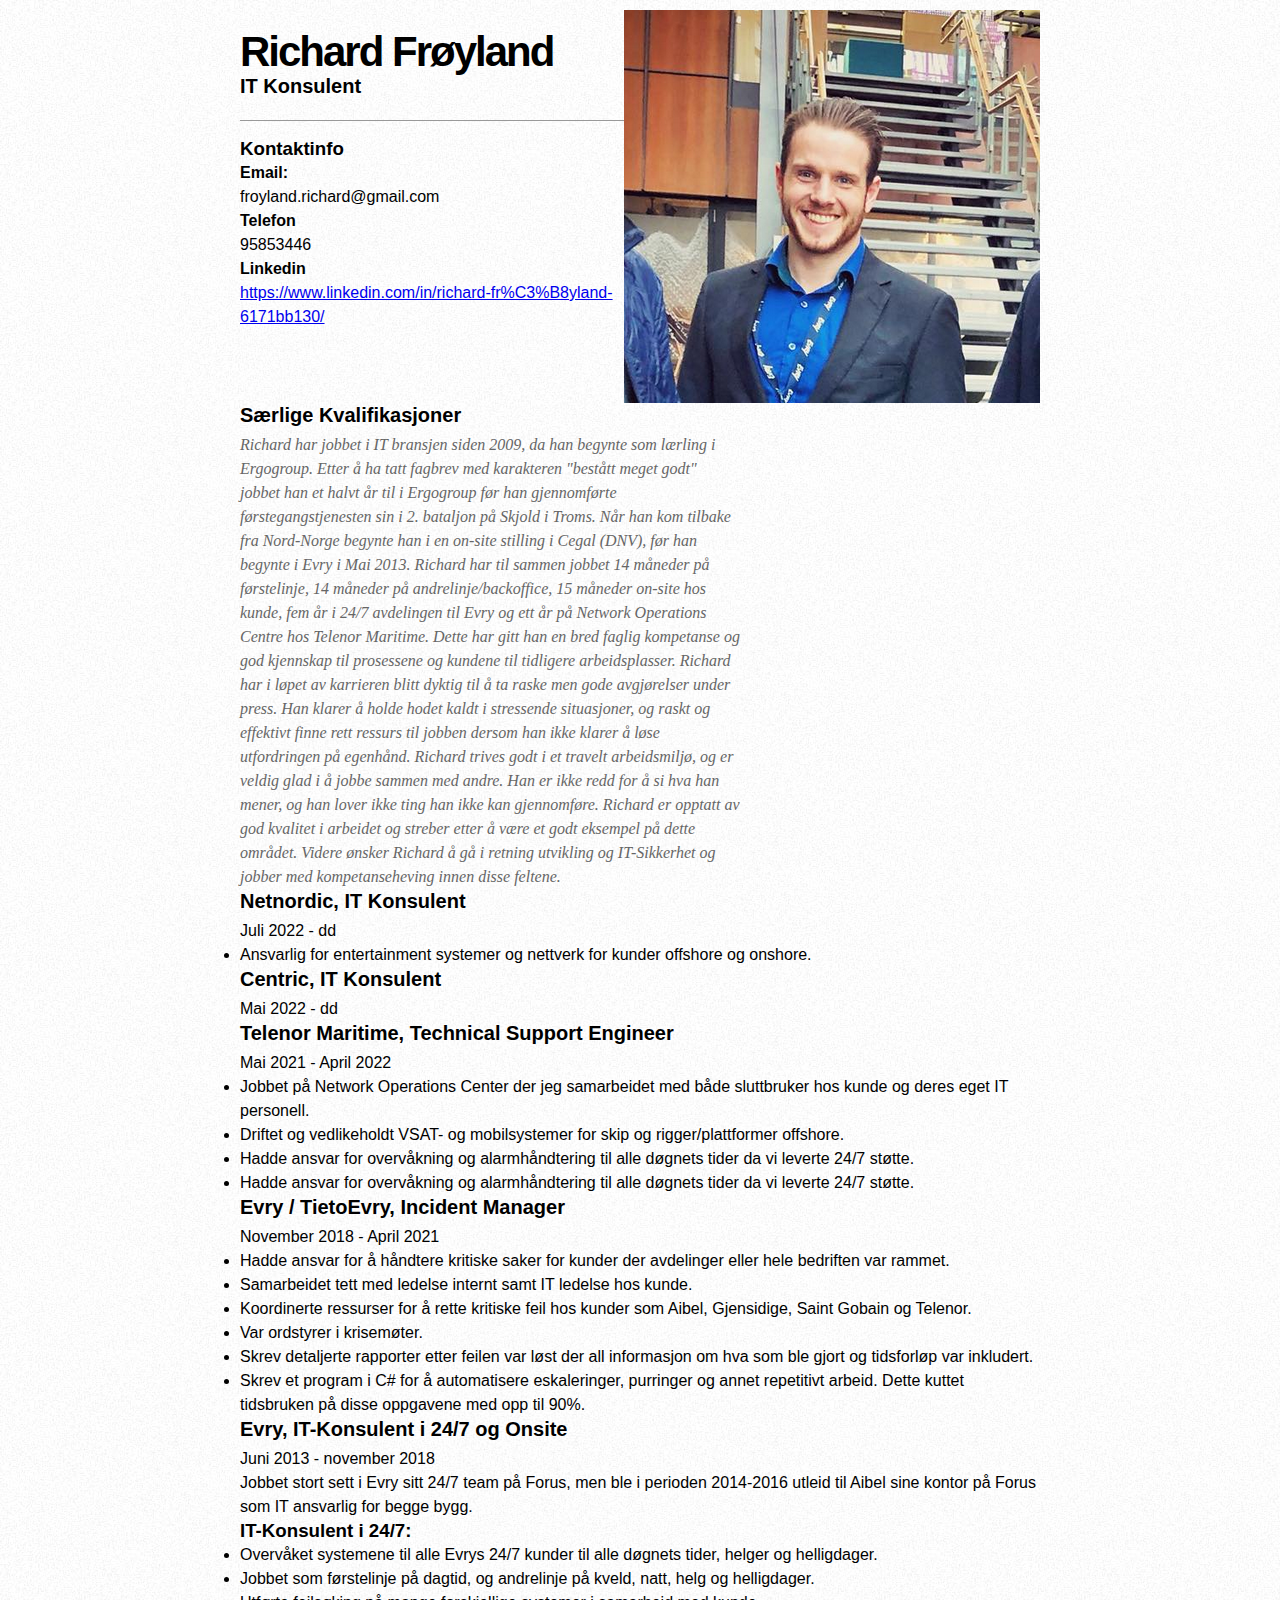
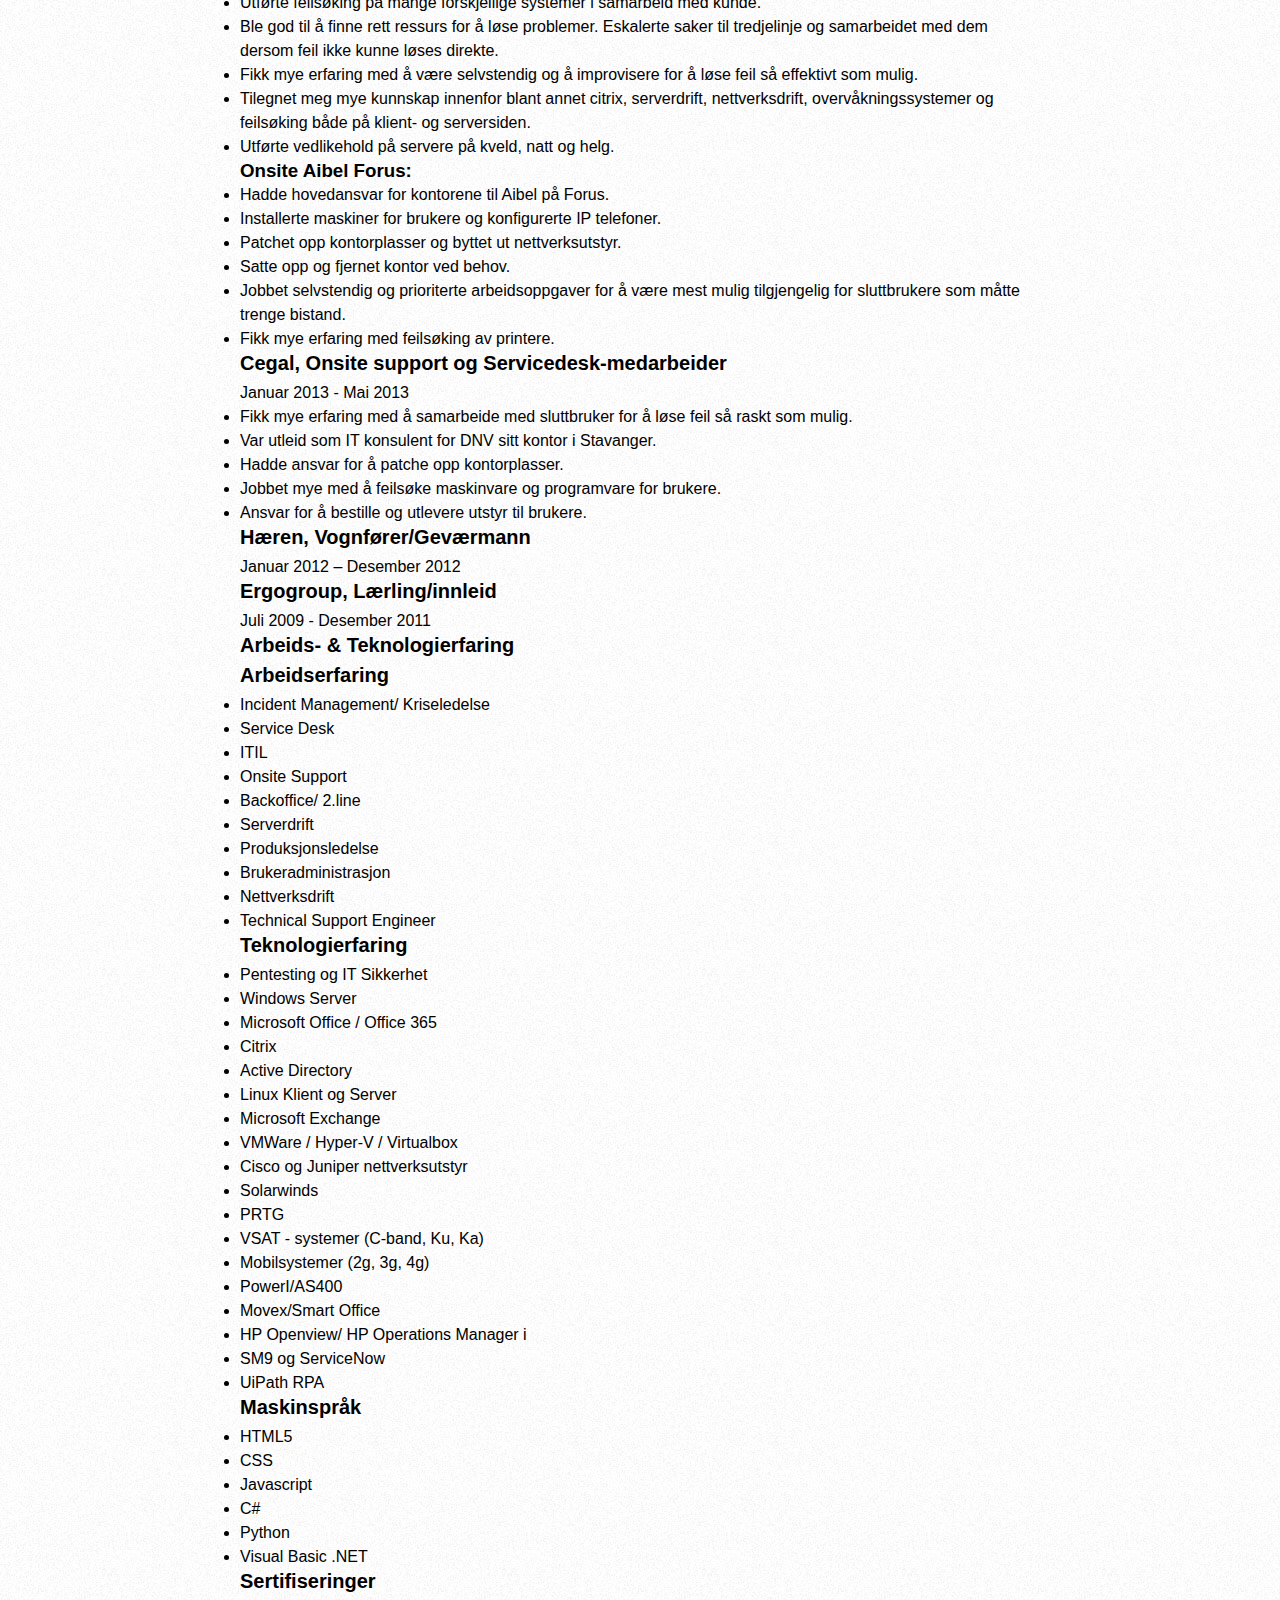
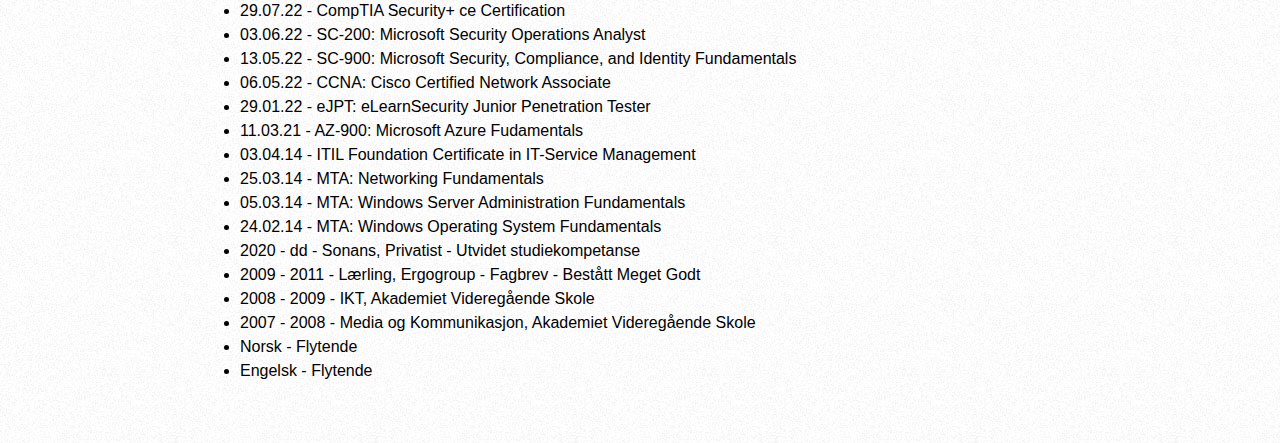
==== commit 9bff4087: "skal teste DL DT" ====
--- a/cv.html
+++ b/cv.html
@@ -83,6 +83,7 @@
             innen disse feltene.
           </p>
         </div>
+<div class="clear"></div>
 
         <!--Oversikt over arbeidserfaring-->
         <div id="arbeidserfaring">
--- a/resources/css/index.css
+++ b/resources/css/index.css
@@ -1,39 +1,54 @@
 * {
-    margin: 0;
-    padding: 0;
+  margin: 0;
+  padding: 0;
 }
 
-.clear{
-    clear: both;
+.clear {
+  clear: both;
 }
 
 body {
-    font: 16px Arial, Helvetica, sans-serif;
-    line-height: 24px;
-    background: url(/resources/images/noise.jpg);
+  font: 16px Arial, Helvetica, sans-serif;
+  line-height: 24px;
+  background: url(/resources/images/noise.jpg);
 }
 
-#page-wrap{
-    width: 800px;
-    margin: 40px auto 60px;
+#page-wrap {
+  width: 800px;
+  margin: 40px auto 60px;
 }
 
 #pic {
-    float: right;
-    margin: -30px 0 0 0;
+  float: right;
+  margin: -30px 0 0 0;
 }
 
 header {
-    border-bottom: 1px solid #999;
-    margin: 0 0 16px 0;
-    padding: 0 0 16px 0;
+  border-bottom: 1px solid #999;
+  margin: 0 0 16px 0;
+  padding: 0 0 16px 0;
 }
 
 h1 {
-    font-size: 42px;
-    font-weight: bold;
-    letter-spacing: -2px;
-    margin: 0 0 10px 0;
-
+  font-size: 42px;
+  font-weight: bold;
+  letter-spacing: -2px;
+  margin: 0 0 10px 0;
 }
 
+h2 {
+  font-size: 20px;
+  margin: 0 0 6px 0;
+  position: relative;
+}
+
+#kvalifikasjoner {
+    width: 500px;
+    float: left;
+}
+
+#kvalifikasjoner p {
+    font-family: Georgia, serif;
+    font-style: italic;
+    color: #666;
+}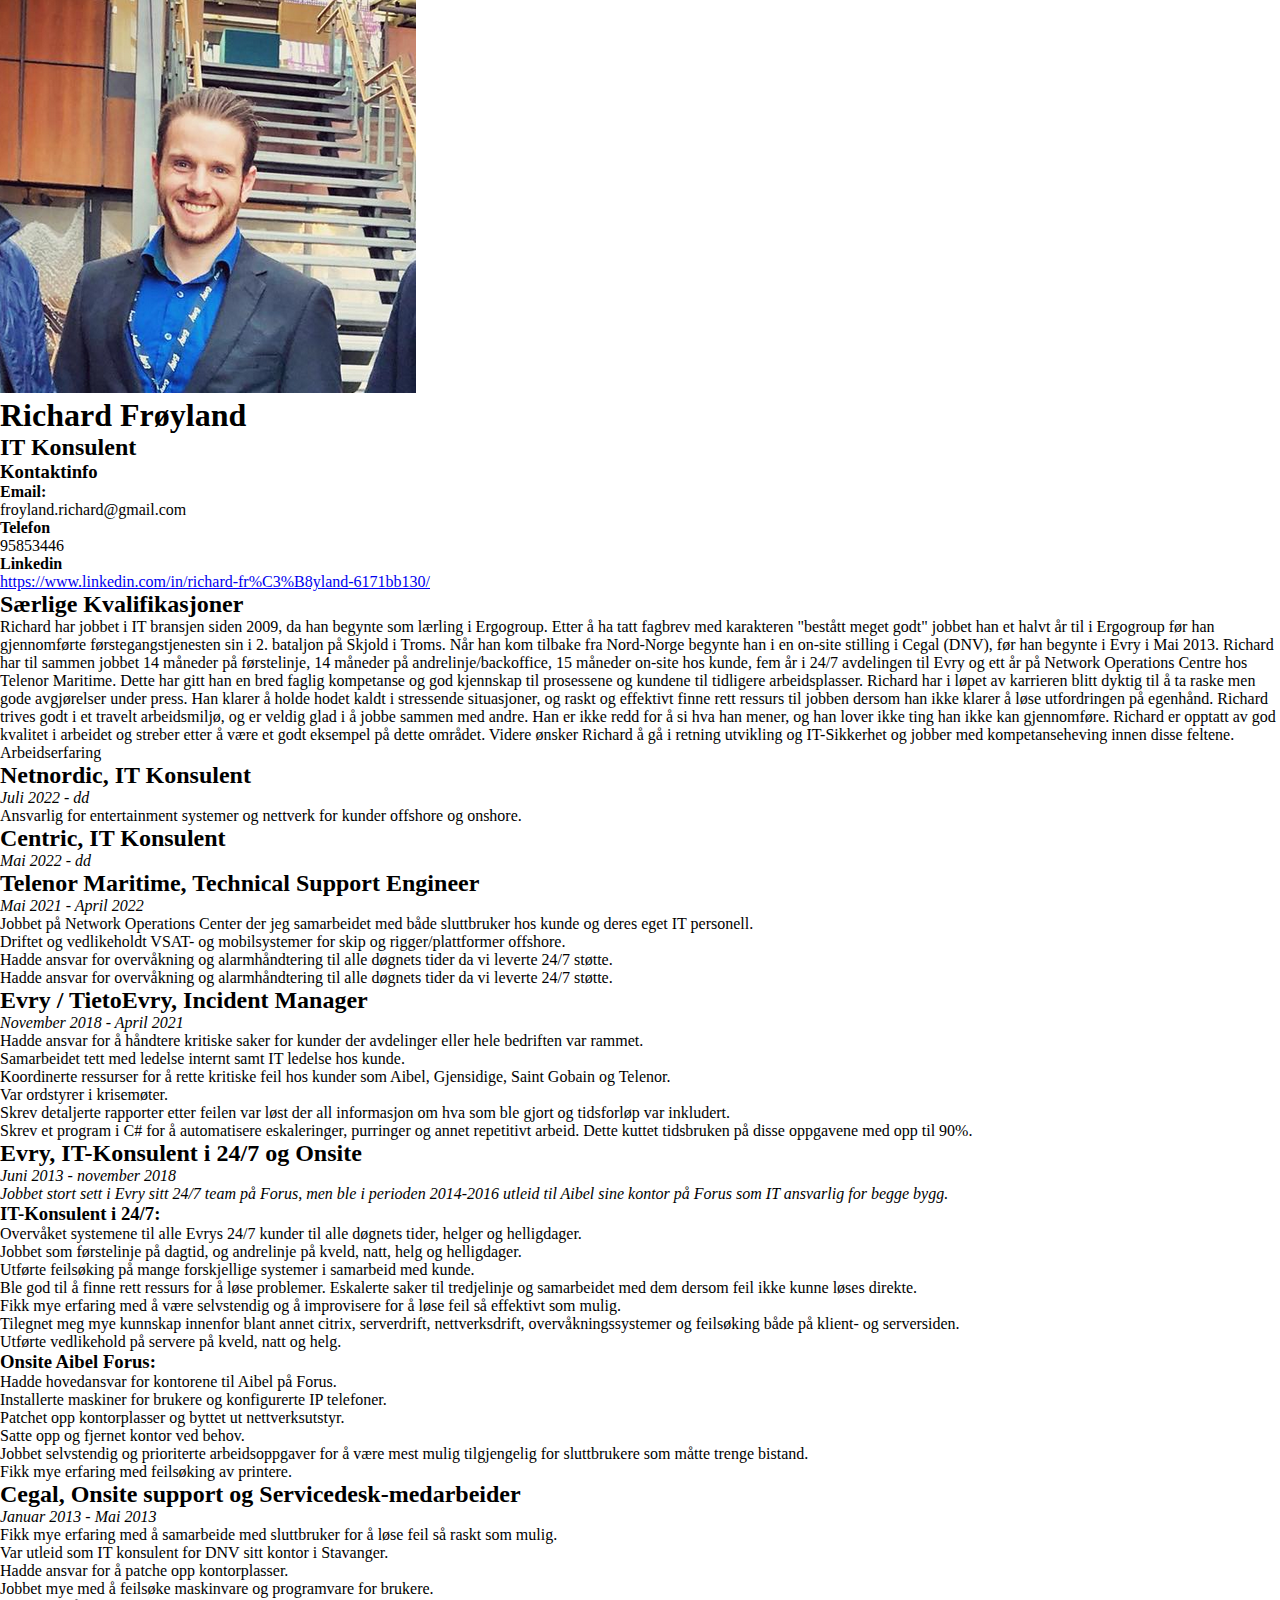
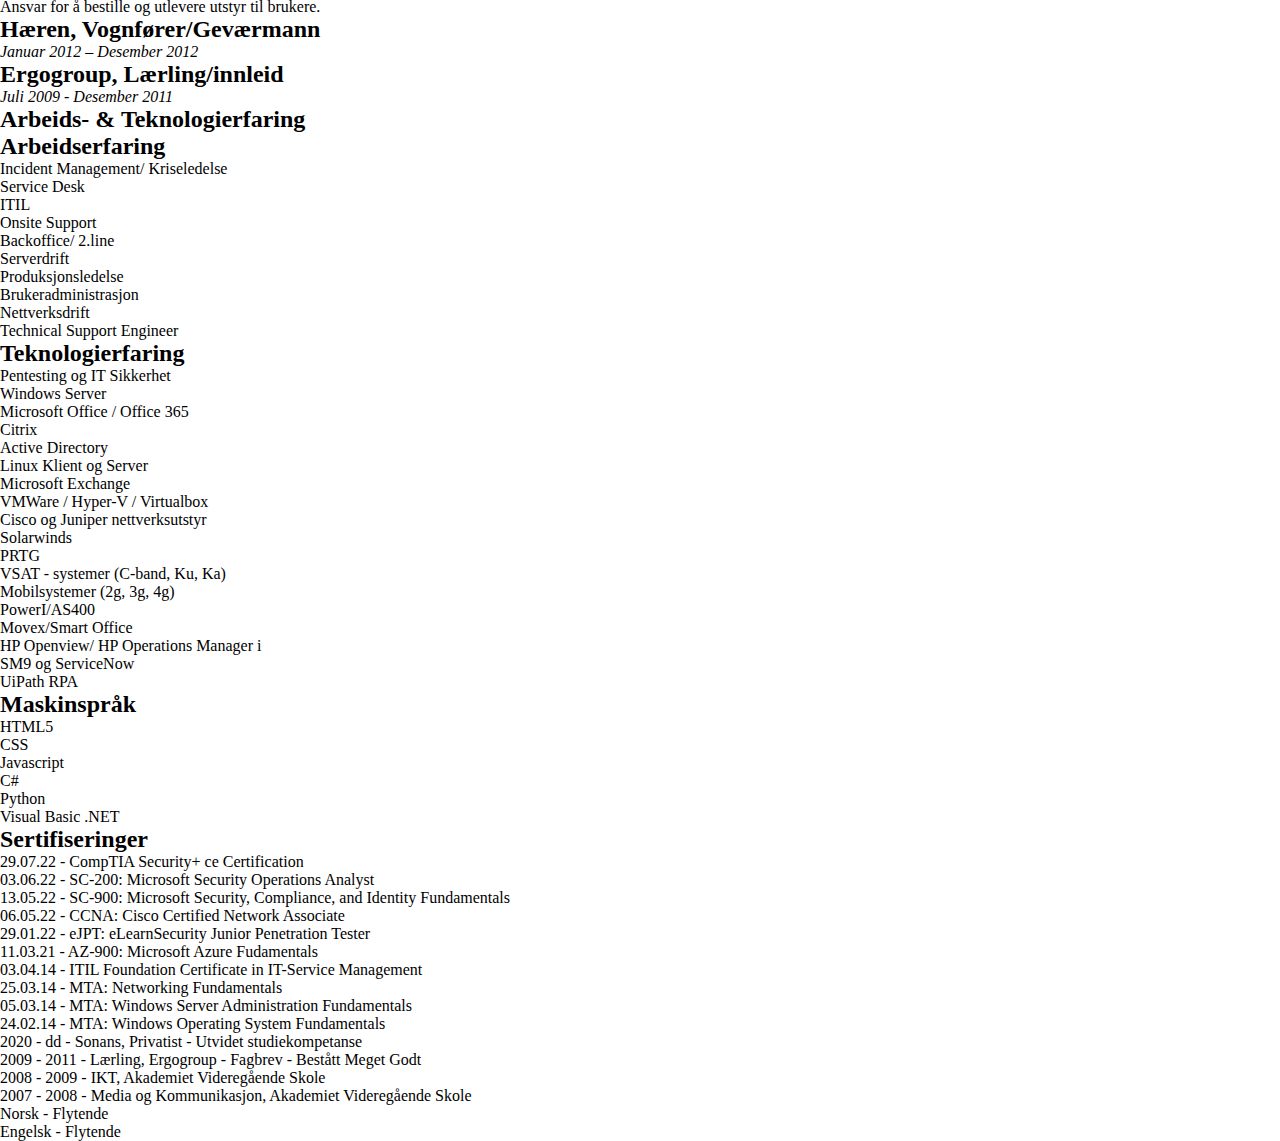
==== commit 0b87958d: "nye versjoner. Ingen gode enda" ====
--- a/cv.html
+++ b/cv.html
@@ -4,11 +4,11 @@
     <meta charset="UTF-8" />
     <meta http-equiv="X-UA-Compatible" content="IE=edge" />
     <meta name="viewport" content="width=device-width, initial-scale=1.0" />
-    <title>Document</title>
+    <title>CV</title>
     <link rel="stylesheet" href="./resources/css/index.css" />
   </head>
   <body>
-    <div id="page-wrap">
+
       <!--Sidebar med nøkkelinformasjon-->
       <img
         id="pic"
@@ -30,7 +30,6 @@
             <li>MTA: Windows Server Administration<br> Fundamentals</li>
             <li>MTA: Windows Operating System<br> Fundamentals</li>
           </ul> -->
-      <div class="main">
         <header>
           <h1>Richard Frøyland</h1>
           <h2>IT Konsulent</h2>
@@ -83,10 +82,12 @@
             innen disse feltene.
           </p>
         </div>
-<div class="clear"></div>
-
+        <div class="clear"></div>
+        <dl>
+        <dd class="clear"></dd>
         <!--Oversikt over arbeidserfaring-->
-        <div id="arbeidserfaring">
+        <dt>Arbeidserfaring</dt>
+        <dd>
           <h2>Netnordic, IT Konsulent</h2>
           <p class="italic">Juli 2022 - dd</p>
           <ul>
@@ -221,102 +222,91 @@
 
           <h2>Ergogroup, Lærling/innleid</h2>
           <p class="italic">Juli 2009 - Desember 2011</p>
-        </div>
-
-        <div id="arbeidsogteknologierfaring">
-          <h2>Arbeids- & Teknologierfaring</h2>
-          <div id="arbeidserfaring">
-            <h2>Arbeidserfaring</h2>
-            <ul>
-              <li>Incident Management/ Kriseledelse</li>
-              <li>Service Desk</li>
-              <li>ITIL</li>
-              <li>Onsite Support</li>
-              <li>Backoffice/ 2.line</li>
-              <li>Serverdrift</li>
-              <li>Produksjonsledelse</li>
-              <li>Brukeradministrasjon</li>
-              <li>Nettverksdrift</li>
-              <li>Technical Support Engineer</li>
-            </ul>
-          </div>
-          <div id="teknologierfaring">
-            <h2>Teknologierfaring</h2>
-            <ul>
-              <li>Pentesting og IT Sikkerhet</li>
-              <li>Windows Server</li>
-              <li>Microsoft Office / Office 365</li>
-              <li>Citrix</li>
-              <li>Active Directory</li>
-              <li>Linux Klient og Server</li>
-              <li>Microsoft Exchange</li>
-              <li>VMWare / Hyper-V / Virtualbox</li>
-              <li>Cisco og Juniper nettverksutstyr</li>
-              <li>Solarwinds</li>
-              <li>PRTG</li>
-              <li>VSAT - systemer (C-band, Ku, Ka)</li>
-              <li>Mobilsystemer (2g, 3g, 4g)</li>
-              <li>PowerI/AS400</li>
-              <li>Movex/Smart Office</li>
-              <li>HP Openview/ HP Operations Manager i</li>
-              <li>SM9 og ServiceNow</li>
-              <li>UiPath RPA</li>
-            </ul>
-          </div>
-          <div id="maskinspråk">
-            <h2>Maskinspråk</h2>
-            <ul>
-              <li>HTML5</li>
-              <li>CSS</li>
-              <li>Javascript</li>
-              <li>C#</li>
-              <li>Python</li>
-              <li>Visual Basic .NET</li>
-            </ul>
-          </div>
-        </div>
-
-        <div id="sertifiseringer">
-          <h2>Sertifiseringer</h2>
-          <ul>
-            <li>29.07.22 - CompTIA Security+ ce Certification</li>
-            <li>03.06.22 - SC-200: Microsoft Security Operations Analyst</li>
-            <li>
-              13.05.22 - SC-900: Microsoft Security, Compliance, and Identity
-              Fundamentals
-            </li>
-            <li>06.05.22 - CCNA: Cisco Certified Network Associate</li>
-            <li>29.01.22 - eJPT: eLearnSecurity Junior Penetration Tester</li>
-            <li>11.03.21 - AZ-900: Microsoft Azure Fudamentals</li>
-            <li>
-              03.04.14 - ITIL Foundation Certificate in IT-Service Management
-            </li>
-            <li>25.03.14 - MTA: Networking Fundamentals</li>
-            <li>05.03.14 - MTA: Windows Server Administration Fundamentals</li>
-            <li>24.02.14 - MTA: Windows Operating System Fundamentals</li>
-          </ul>
-        </div>
-
-        <div id="utdannelse">
-          <ul>
-            <li>2020 - dd - Sonans, Privatist - Utvidet studiekompetanse</li>
-            <li>
-              2009 - 2011 - Lærling, Ergogroup - Fagbrev - Bestått Meget Godt
-            </li>
-            <li>2008 - 2009 - IKT, Akademiet Videregående Skole</li>
-            <li>
-              2007 - 2008 - Media og Kommunikasjon, Akademiet Videregående Skole
-            </li>
-          </ul>
-        </div>
-
-        <div id="Språk">
-          <ul>
-            <li>Norsk - Flytende</li>
-            <li>Engelsk - Flytende</li>
-          </ul>
-        </div>
-      </div>
-    </div>
+        </dd>
+
+        <h2>Arbeids- & Teknologierfaring</h2>
+
+          <h2>Arbeidserfaring</h2>
+          <ul>
+            <li>Incident Management/ Kriseledelse</li>
+            <li>Service Desk</li>
+            <li>ITIL</li>
+            <li>Onsite Support</li>
+            <li>Backoffice/ 2.line</li>
+            <li>Serverdrift</li>
+            <li>Produksjonsledelse</li>
+            <li>Brukeradministrasjon</li>
+            <li>Nettverksdrift</li>
+            <li>Technical Support Engineer</li>
+          </ul>
+
+
+          <h2>Teknologierfaring</h2>
+          <ul>
+            <li>Pentesting og IT Sikkerhet</li>
+            <li>Windows Server</li>
+            <li>Microsoft Office / Office 365</li>
+            <li>Citrix</li>
+            <li>Active Directory</li>
+            <li>Linux Klient og Server</li>
+            <li>Microsoft Exchange</li>
+            <li>VMWare / Hyper-V / Virtualbox</li>
+            <li>Cisco og Juniper nettverksutstyr</li>
+            <li>Solarwinds</li>
+            <li>PRTG</li>
+            <li>VSAT - systemer (C-band, Ku, Ka)</li>
+            <li>Mobilsystemer (2g, 3g, 4g)</li>
+            <li>PowerI/AS400</li>
+            <li>Movex/Smart Office</li>
+            <li>HP Openview/ HP Operations Manager i</li>
+            <li>SM9 og ServiceNow</li>
+            <li>UiPath RPA</li>
+          </ul>
+
+
+          <h2>Maskinspråk</h2>
+          <ul>
+            <li>HTML5</li>
+            <li>CSS</li>
+            <li>Javascript</li>
+            <li>C#</li>
+            <li>Python</li>
+            <li>Visual Basic .NET</li>
+          </ul>
+
+        <h2>Sertifiseringer</h2>
+        <ul>
+          <li>29.07.22 - CompTIA Security+ ce Certification</li>
+          <li>03.06.22 - SC-200: Microsoft Security Operations Analyst</li>
+          <li>
+            13.05.22 - SC-900: Microsoft Security, Compliance, and Identity
+            Fundamentals
+          </li>
+          <li>06.05.22 - CCNA: Cisco Certified Network Associate</li>
+          <li>29.01.22 - eJPT: eLearnSecurity Junior Penetration Tester</li>
+          <li>11.03.21 - AZ-900: Microsoft Azure Fudamentals</li>
+          <li>
+            03.04.14 - ITIL Foundation Certificate in IT-Service Management
+          </li>
+          <li>25.03.14 - MTA: Networking Fundamentals</li>
+          <li>05.03.14 - MTA: Windows Server Administration Fundamentals</li>
+          <li>24.02.14 - MTA: Windows Operating System Fundamentals</li>
+        </ul>
+
+        <ul>
+          <li>2020 - dd - Sonans, Privatist - Utvidet studiekompetanse</li>
+          <li>
+            2009 - 2011 - Lærling, Ergogroup - Fagbrev - Bestått Meget Godt
+          </li>
+          <li>2008 - 2009 - IKT, Akademiet Videregående Skole</li>
+          <li>
+            2007 - 2008 - Media og Kommunikasjon, Akademiet Videregående Skole
+          </li>
+        </ul>
+
+        <ul>
+          <li>Norsk - Flytende</li>
+          <li>Engelsk - Flytende</li>
+        </ul>
   </body>
 </html>
--- a/resources/css/index.css
+++ b/resources/css/index.css
@@ -1,54 +1,11 @@
+
+
 * {
   margin: 0;
   padding: 0;
 }
 
-.clear {
-  clear: both;
+
+.italic {
+    font-style: italic;
 }
-
-body {
-  font: 16px Arial, Helvetica, sans-serif;
-  line-height: 24px;
-  background: url(/resources/images/noise.jpg);
-}
-
-#page-wrap {
-  width: 800px;
-  margin: 40px auto 60px;
-}
-
-#pic {
-  float: right;
-  margin: -30px 0 0 0;
-}
-
-header {
-  border-bottom: 1px solid #999;
-  margin: 0 0 16px 0;
-  padding: 0 0 16px 0;
-}
-
-h1 {
-  font-size: 42px;
-  font-weight: bold;
-  letter-spacing: -2px;
-  margin: 0 0 10px 0;
-}
-
-h2 {
-  font-size: 20px;
-  margin: 0 0 6px 0;
-  position: relative;
-}
-
-#kvalifikasjoner {
-    width: 500px;
-    float: left;
-}
-
-#kvalifikasjoner p {
-    font-family: Georgia, serif;
-    font-style: italic;
-    color: #666;
-}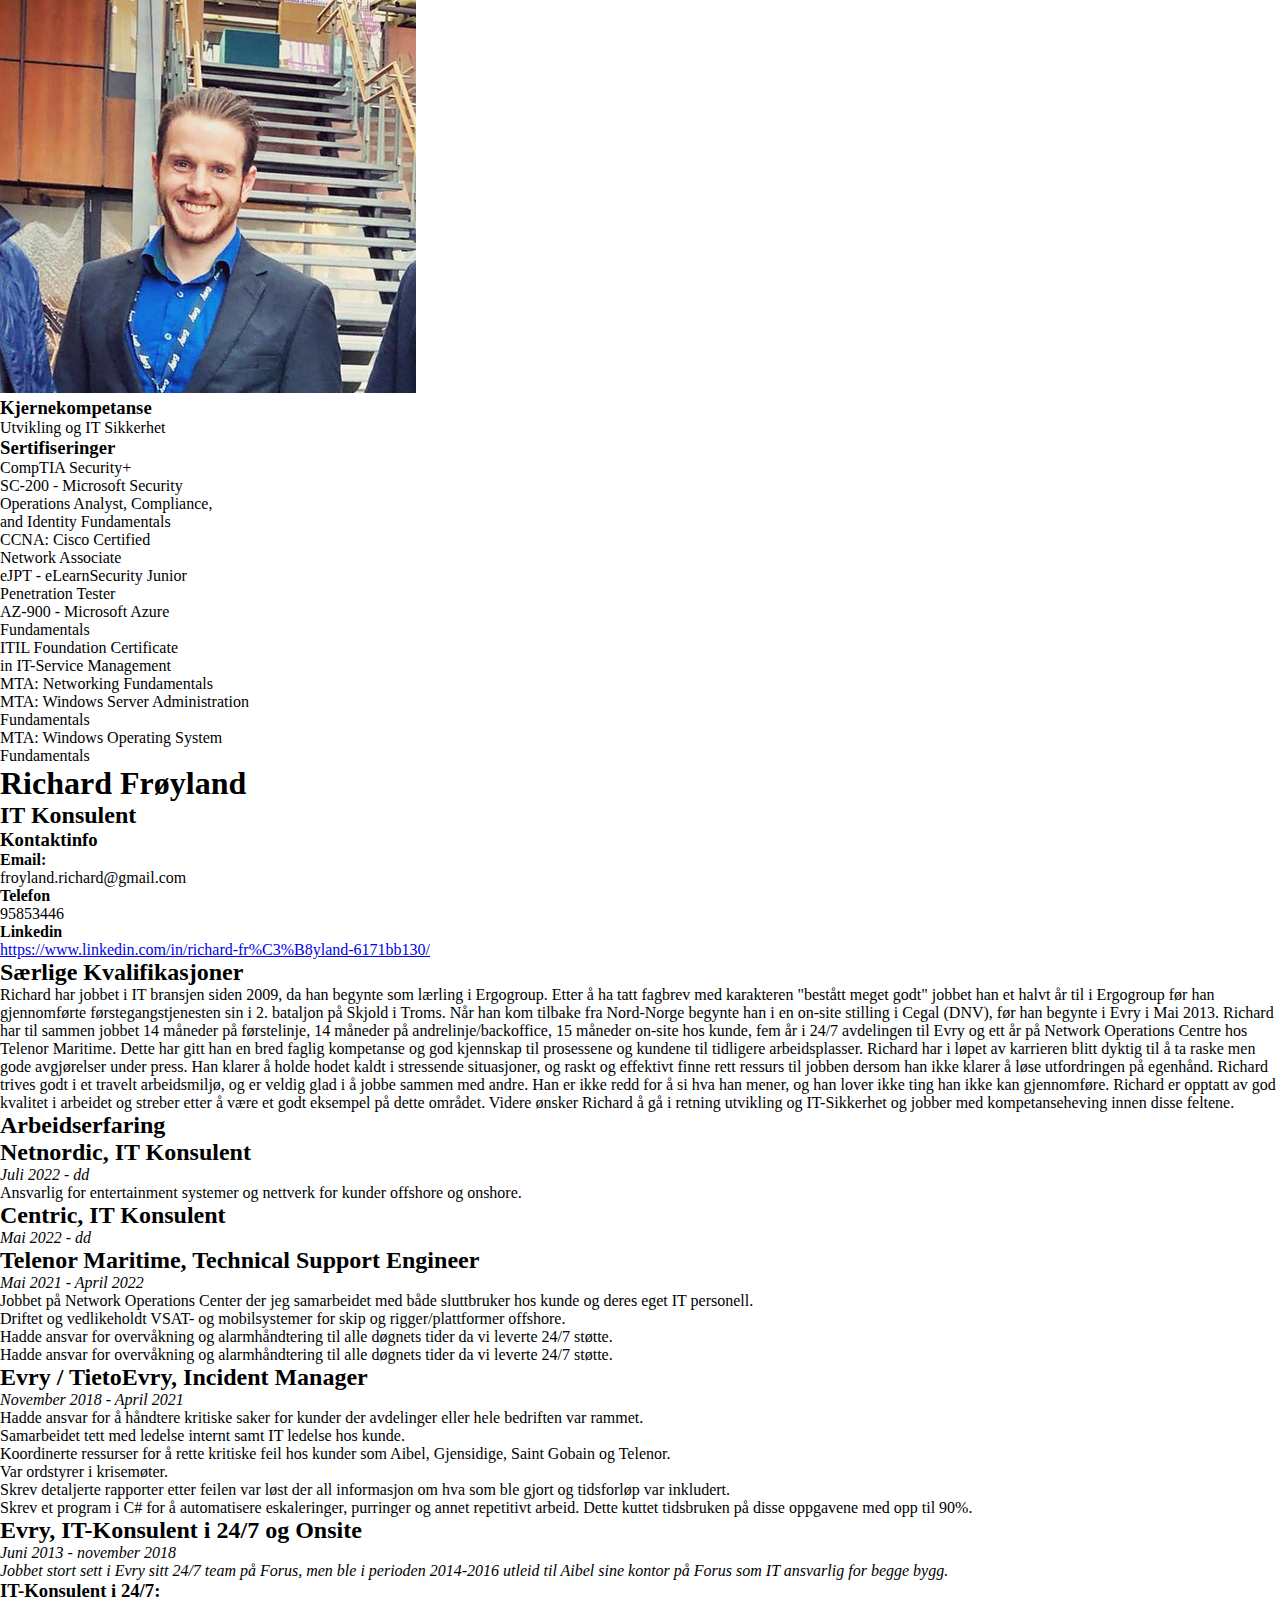
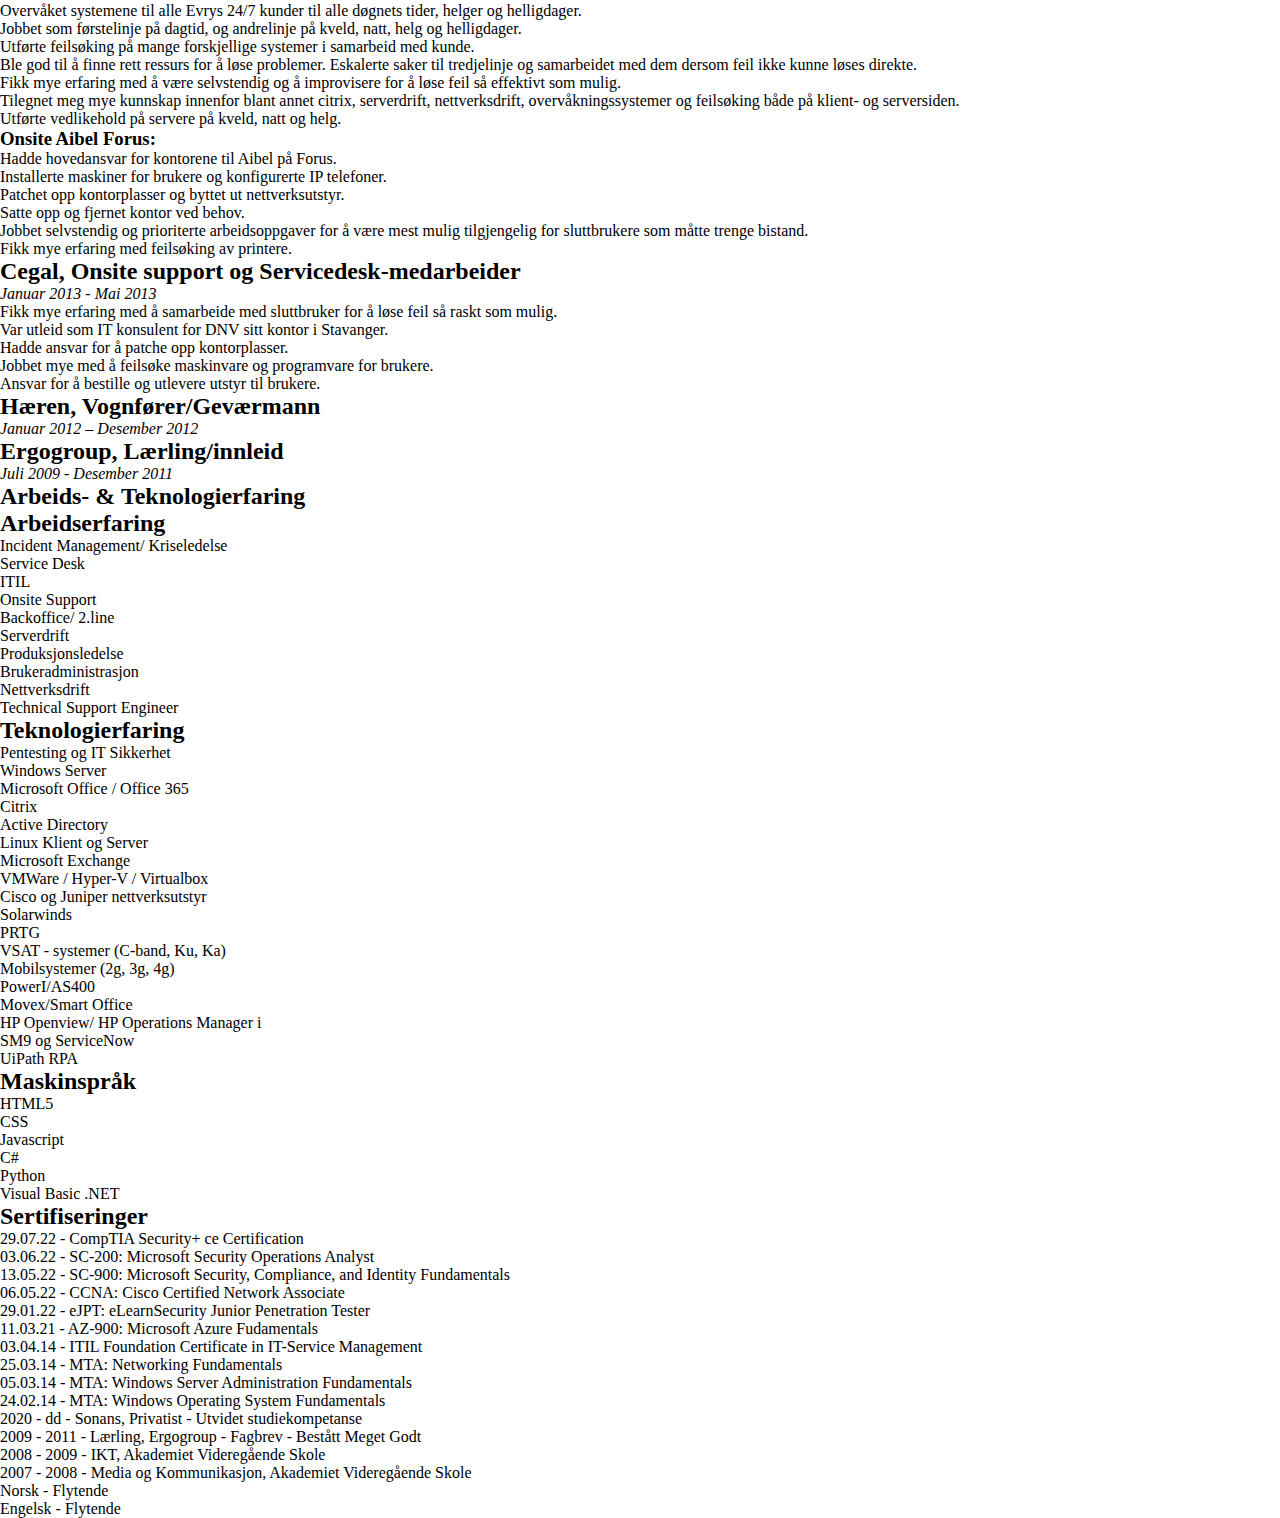
==== commit 6a945f8a: "gikk tilbake til cv1 (cv). Trenger å ryddes litt opp fortsatt" ====
--- a/cv.html
+++ b/cv.html
@@ -10,15 +10,16 @@
   <body>
 
       <!--Sidebar med nøkkelinformasjon-->
+      <div id="sidebar">
       <img
         id="pic"
         src="./resources/images/headshot.png"
         alt="bilde av konsulent"
       />
-      <!--         <h3>Kjernekompetanse</h3>
-          <p>Utvikling og IT Sikkerhet</p> -->
-
-      <!--         <h3>Sertifiseringer</h3>
+          <h3>Kjernekompetanse</h3>
+          <p>Utvikling og IT Sikkerhet</p>
+
+              <h3>Sertifiseringer</h3>
           <ul id="sertifiseringsliste-liten">
             <li>CompTIA Security+</li>
             <li>SC-200 - Microsoft Security<br> Operations Analyst, Compliance,<br> and Identity Fundamentals</li>
@@ -29,7 +30,7 @@
             <li>MTA: Networking Fundamentals</li>
             <li>MTA: Windows Server Administration<br> Fundamentals</li>
             <li>MTA: Windows Operating System<br> Fundamentals</li>
-          </ul> -->
+          </ul>
         <header>
           <h1>Richard Frøyland</h1>
           <h2>IT Konsulent</h2>
@@ -49,12 +50,13 @@
             >
           </p>
         </div>
-
+      </div>
         <!--Overskrift-->
 
         <!-- <nav>placeholder nav</nav> -->
 
         <!--Tekst om konsulent-->
+        <div class="kategori">
         <div id="kvalifikasjoner">
           <h2>Særlige Kvalifikasjoner</h2>
           <p>
@@ -82,12 +84,10 @@
             innen disse feltene.
           </p>
         </div>
-        <div class="clear"></div>
-        <dl>
-        <dd class="clear"></dd>
+
         <!--Oversikt over arbeidserfaring-->
-        <dt>Arbeidserfaring</dt>
-        <dd>
+        <h2>Arbeidserfaring</h2>
+        
           <h2>Netnordic, IT Konsulent</h2>
           <p class="italic">Juli 2022 - dd</p>
           <ul>
@@ -222,8 +222,10 @@
 
           <h2>Ergogroup, Lærling/innleid</h2>
           <p class="italic">Juli 2009 - Desember 2011</p>
-        </dd>
-
+        
+      </div>
+
+        <div class="kategori">
         <h2>Arbeids- & Teknologierfaring</h2>
 
           <h2>Arbeidserfaring</h2>
@@ -273,7 +275,9 @@
             <li>Python</li>
             <li>Visual Basic .NET</li>
           </ul>
-
+        </div>
+        
+          
         <h2>Sertifiseringer</h2>
         <ul>
           <li>29.07.22 - CompTIA Security+ ce Certification</li>
@@ -303,10 +307,13 @@
             2007 - 2008 - Media og Kommunikasjon, Akademiet Videregående Skole
           </li>
         </ul>
-
+      </div>
+
+      <div class="kategori">
         <ul>
           <li>Norsk - Flytende</li>
           <li>Engelsk - Flytende</li>
         </ul>
+      </div>
   </body>
 </html>
--- a/resources/css/index.css
+++ b/resources/css/index.css
@@ -5,6 +5,9 @@
   padding: 0;
 }
 
+.kategori {
+    display: grid;
+}
 
 .italic {
     font-style: italic;
